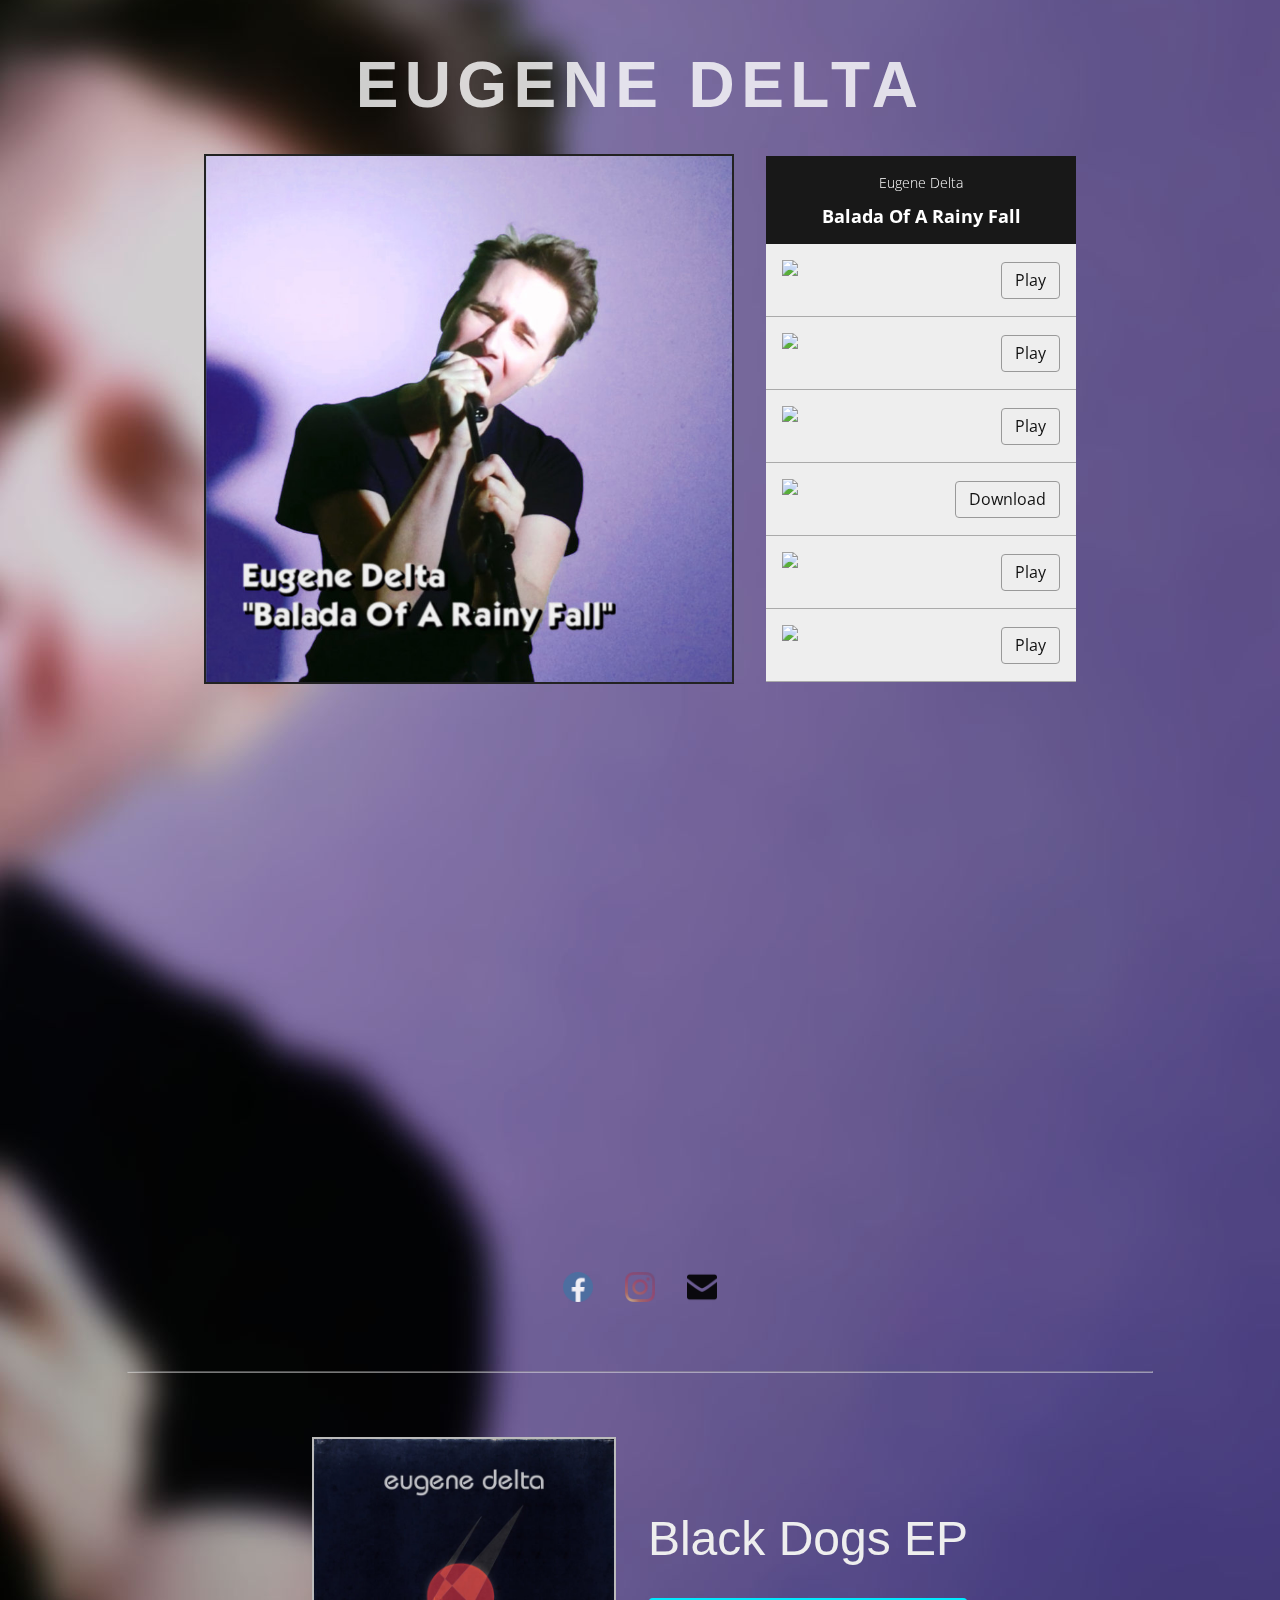
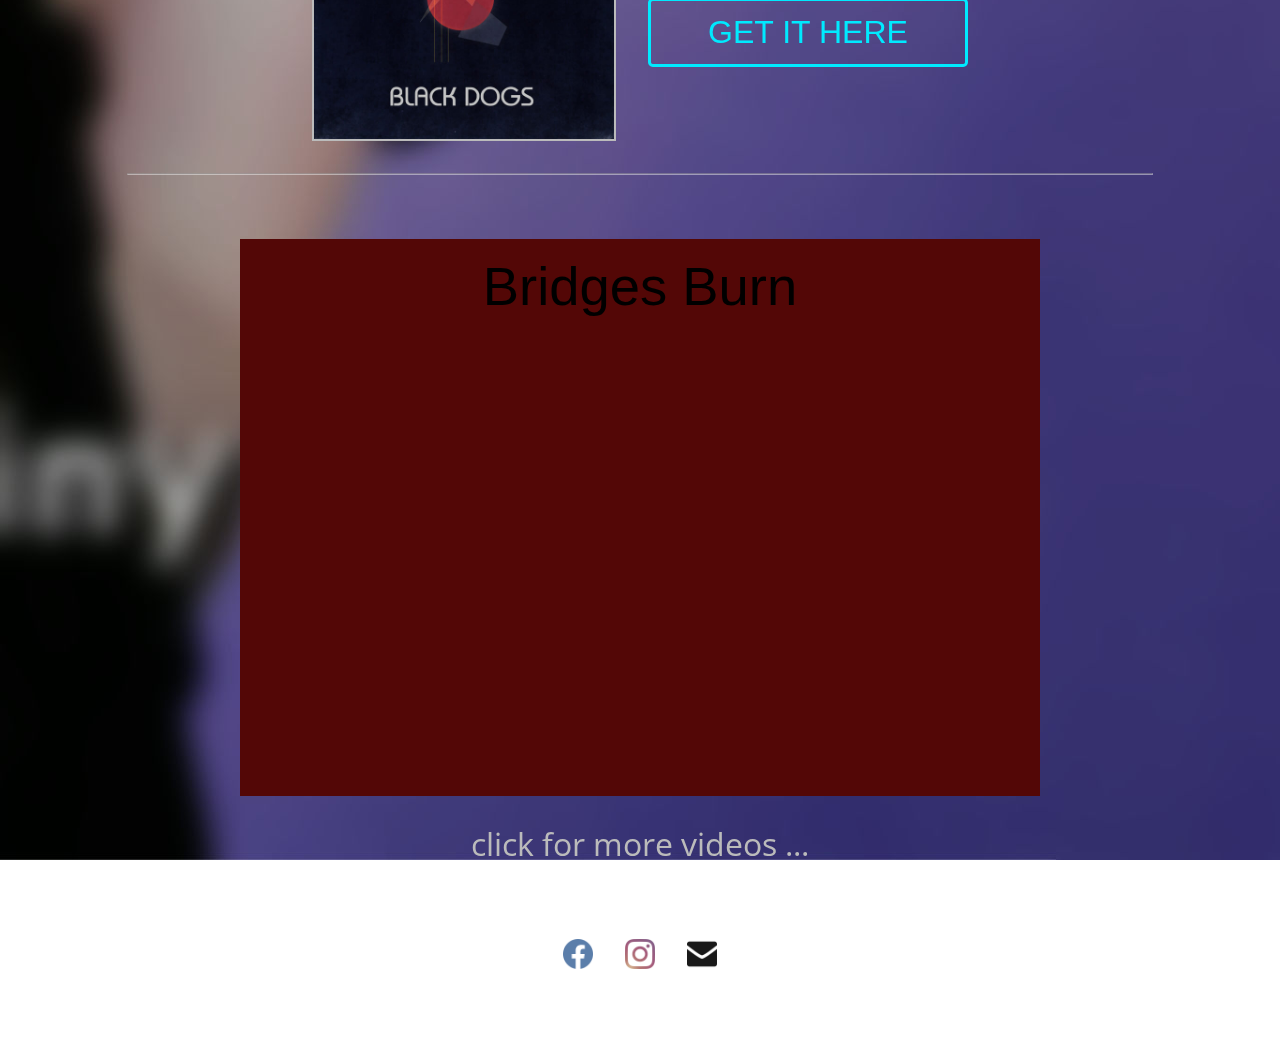
==== index.html @ afefaa86 "Added meta keywords" ====
<!DOCTYPE html>
<head>
  <!-- Global site tag (gtag.js) - Google Analytics-->
  <script async="" src="https://www.googletagmanager.com/gtag/js?id=UA-108810902-2"></script>
  <script>
    window.dataLayer = window.dataLayer || [];
    function gtag(){dataLayer.push(arguments);}
    gtag('js', new Date());
    gtag('config', 'UA-108810902-2');
    
  </script>
  <meta charset="utf-8">
  <meta http-equiv="X-UA-Compatible" content="IE=edge,chrome=1">
  <title>Balada Of A Rainy Fall by Eugene Delta</title>
  <meta name="description" content="Official Release page of Eugene Delta - Balada Of A Rainy Fall">
  <meta name="keywords" content="music, band, eugene delta, emanuel donner, art pop, indie, rock, pop"> 
  <meta name="viewport" content="width=device-width">
  <!--// Google verification-->
  <!--meta(name='google-site-verification', content='u6mzEFPkp8pWrEMysWNZG7uqexc6ihIYWyXLw-2SZtA')-->
  <!--// favicons-->
  <link rel="shortcut icon" href="favicon.png?" type="image/png">
  <!--link(rel='icon', href='assets/favicon.ico?', type='image/x-icon')-->
  <!-- Custom CSS-->
  <link rel="stylesheet" href="assets/css/main.css">
  <!-- javascript-->
  <!--script(type='text/javascript', src='assets/js/jquery-3.2.1.min.js')-->
  <!--script(type='text/javascript', src='assets/js/script.js')-->
  <!--// Piwik-->
  <!--script(type='text/javascript').-->
  <!--  var _paq = _paq || [];-->
  <!--  _paq.push(['trackPageView']);-->
  <!--  _paq.push(['enableLinkTracking']);-->
  <!--  (function() {-->
  <!--    var u="//analytics.bawyl.com/";-->
  <!--    _paq.push(['setTrackerUrl', u+'piwik.php']);-->
  <!--    _paq.push(['setSiteId', '3']);-->
  <!--    var d=document, g=d.createElement('script'), s=d.getElementsByTagName('script')[0];-->
  <!--    g.type='text/javascript'; g.async=true; g.defer=true; g.src=u+'piwik.js'; s.parentNode.insertBefore(g,s);-->
  <!--  })();-->
  <!--noscript-->
  <!--  p-->
  <!--    img(src='//analytics.bawyl.com/piwik.php?idsite=3', style='border:0;', alt='')-->
  <!--// End Piwik Code-->
</head>
<div class="bg-img"><img src="/assets/img/back_blur2.jpg"></div>
<div class="main-wrapper">
  <h1 class="main-title">EUGENE DELTA</h1>
  <div class="main-container">
    <div class="cover-container">
      <div class="cover">
        <iframe class="preview-box mobile" scrolling="no" frameborder="0" allowtransparency="true" src="https://www.deezer.com/plugins/player?format=square&amp;autoplay=false&amp;playlist=false&amp;width=306&amp;height=306&amp;color=ff0000&amp;layout=dark&amp;size=medium&amp;type=tracks&amp;id=933389702&amp;app_id=1" width="306" height="306" id="dz-root"></iframe>
        <iframe class="preview-box desktop" scrolling="no" frameborder="0" allowtransparency="true" src="https://www.deezer.com/plugins/player?format=square&amp;autoplay=false&amp;playlist=false&amp;width=526&amp;height=526&amp;color=ff0000&amp;layout=dark&amp;size=big&amp;type=tracks&amp;id=933389702&amp;app_id=1" width="526" height="526"></iframe>
        <div class="play-button" onclick="javascript:document.getElementById('dz-root').className += ' fadeIn';this.className += ' hidden';"><img src="/assets/img/playPreview.png"></div>
      </div>
    </div>
    <div class="content-container">
      <div class="title-container">
        <h2>Eugene Delta</h2>
        <h1>Balada Of A Rainy Fall</h1>
      </div>
      <div class="link-wrapper">
        <div class="link-container">
          <div class="link-list">
            <div class="link"><a class="applemusic" href="https://music.apple.com/us/album/balada-of-a-rainy-fall-single/1509481801"><img src="https://b8dc26f18050b3315e3d-25699625cd604ffbdd1a1ecb34531b42.ssl.cf3.rackcdn.com/images/music-service_applemusic.svg"><span class="button">Play</span></a></div>
            <div class="link"><a class="spotify" href="https://open.spotify.com/album/00N9TUpVR96AjHN053wogH"><img src="https://b8dc26f18050b3315e3d-25699625cd604ffbdd1a1ecb34531b42.ssl.cf3.rackcdn.com/images/music-service_spotify.svg"><span class="button">Play</span></a></div>
            <div class="link"><a class="googleplay" href="https://play.google.com/music/m/T42aze3st3yk3fukze3ebaztooe?t=Balada_of_a_Rainy_Fall_-_Eugene_Delta"><img src="https://b8dc26f18050b3315e3d-25699625cd604ffbdd1a1ecb34531b42.ssl.cf3.rackcdn.com/images/music-service_google-play.svg"><span class="button">Play</span></a></div>
            <div class="link"><a class="amazon" href="https://www.amazon.com/Balada-Rainy-Fall-Eugene-Delta/dp/B087758C87"><img src="https://b8dc26f18050b3315e3d-25699625cd604ffbdd1a1ecb34531b42.ssl.cf3.rackcdn.com/images/music-service_amazonmp3.svg"><span class="button">Download</span></a></div>
            <div class="link"><a class="deezer" href="https://www.deezer.com/track/933389702"><img src="https://b8dc26f18050b3315e3d-25699625cd604ffbdd1a1ecb34531b42.ssl.cf3.rackcdn.com/images/music-service_deezer.svg"><span class="button">Play</span></a></div>
            <div class="link"><a class="youtube" href="https://youtu.be/G3qygLOMGq0"><img src="https://b8dc26f18050b3315e3d-25699625cd604ffbdd1a1ecb34531b42.ssl.cf3.rackcdn.com/images/music-service_youtube.svg"><span class="button">Play</span></a></div>
          </div>
        </div>
      </div>
    </div>
  </div>
  <div class="video"><iframe width="560" height="315" src="https://www.youtube.com/embed/G3qygLOMGq0" frameborder="0" allow="accelerometer; autoplay; encrypted-media; gyroscope; picture-in-picture" allowfullscreen></iframe></div>
</div>
<div class="social">
  <div class="sm-link"><a target="_blank" href="https://www.facebook.com/eugenedelta"><img src="./assets/img/logos/facebook.png"></a><a target="_blank" href="https://www.instagram.com/eugene.delta/"><img src="./assets/img/logos/instagram.png"></a><a href="mailto:contact@eugenedelta.com"><img src="./assets/img/logos/mail.png"></a></div>
</div>
<hr>
<div class="section" id="news">
  <div class="news-wrapper"><a class="news-link" href="http://blackdogs.eugenedelta.com">
      <div class="img-wrapper"><img src="assets/img/Black_Dogs_Cover640.jpg"></div>
      <div class="cta-wrapper">
        <p>Black Dogs EP</p>
        <p class="button">GET IT HERE</p>
      </div></a></div>
</div>
<div class="section" id="videos">
  <hr>
  <div class="container" style="background: #530706">
    <div class="title-bar"><span class="video-title"></span>
      <p class="video-subtitle-txt">Bridges Burn</p>
    </div>
    <div class="video-container">
      <iframe width="560" height="315" src="https://www.youtube.com/embed/S41TYMdkLpc?rel=0&amp;amp;showinfo=0" frameborder="0" allowfullscreen=""></iframe>
    </div>
  </div>
  <p class="extender" onclick="document.getElementById('more-videos').className += 'visible'; this.style='display: none';">click for more videos ...</p>
  <div id="more-videos">
    <div class="container" style="background: #16343A">
      <div class="title-bar"><span class="video-title"></span>
        <p class="video-subtitle-txt">Yesterday's Dream</p>
      </div>
      <div class="video-container">
        <iframe width="560" height="315" src="https://www.youtube.com/embed/2hb_lzI4NBU?rel=0&amp;amp;showinfo=0" frameborder="0" allowfullscreen=""></iframe>
      </div>
    </div>
    <div class="container" style="background: #43293E">
      <div class="title-bar"><span class="video-title">LIVE AT B72 VIENNA:</span>
        <p class="video-subtitle-txt">BLACK DOGS</p>
      </div>
      <div class="video-container">
        <iframe width="560" height="315" src="https://www.youtube.com/embed/YK_djMRpBKQ?rel=0&amp;amp;showinfo=0" frameborder="0" allowfullscreen=""></iframe>
      </div>
    </div>
    <div class="container" style="background: #2A2943">
      <div class="title-bar"><span class="video-title">OFFICIAL VIDEO:</span>
        <p class="video-subtitle-txt">SO LONG</p>
      </div>
      <div class="video-container">
        <iframe width="560" height="315" src="https://www.youtube.com/embed/Tcv7og-3cig?rel=0&amp;amp;showinfo=0" frameborder="0" allowfullscreen=""></iframe>
      </div>
    </div>
  </div>
</div>
<div class="social">
  <div class="sm-link"><a target="_blank" href="https://www.facebook.com/eugenedelta"><img src="./assets/img/logos/facebook.png"></a><a target="_blank" href="https://www.instagram.com/eugene.delta/"><img src="./assets/img/logos/instagram.png"></a><a href="mailto:contact@eugenedelta.com"><img src="./assets/img/logos/mail.png"></a></div>
</div>
---- assets/css/main.css ----
@import url("https://fonts.googleapis.com/css?family=Open+Sans:300,400|Roboto:200,400,500");
@keyframes wiggle {
  0% {
    transform: translateX(350px); }
  10% {
    transform: translateX(310px); }
  20% {
    transform: translateX(350px); }
  100% {
    transform: translateX(350px); } }

@keyframes fade {
  0% {
    opacity: .4; }
  50% {
    opacity: .8; }
  100% {
    opacity: .4; } }

html, body {
  margin: 0;
  padding: 0; }

body {
  height: 100%;
  width: 100%;
  font-family: 'Open Sans', sans-serif; }

hr {
  width: 80%;
  margin: 2rem auto 4rem;
  opacity: .5; }

.main-wrapper .main-title {
  font-family: 'Impact', sans-serif;
  font-size: 4rem;
  color: white;
  opacity: .8;
  margin: 1rem;
  letter-spacing: .4rem; }

@media (min-width: 921px) {
  .main-wrapper {
    display: flex;
    flex-direction: column;
    align-items: center;
    justify-content: center;
    padding: 2rem 0 0; } }

.main-wrapper .video {
  margin: 1rem auto 0;
  overflow: hidden;
  position: relative;
  width: 100%;
  max-width: 875px; }

.main-wrapper .video::after {
  padding-top: 56.25%;
  display: block;
  content: ''; }

.main-wrapper .video iframe {
  position: absolute;
  top: 0;
  left: 0;
  width: 100%;
  height: 100%; }

.bg-img {
  position: fixed;
  width: 200%;
  height: 200%;
  top: -60%;
  left: -50%;
  z-index: -1; }
  .bg-img img {
    position: absolute;
    top: 0;
    right: 0;
    bottom: 0;
    left: 0;
    min-width: 50%;
    min-height: 50%; }

.main-container {
  display: flex;
  flex-direction: row;
  justify-content: center;
  align-items: center;
  margin: 1rem auto; }
  .main-container .cover-container {
    z-index: 2; }
    .main-container .cover-container .cover {
      background-image: url("../img/Eugene Delta Balada_cover_800n.jpg");
      background-size: contain;
      background-repeat: no-repeat;
      border: 2px solid #222; }
      .main-container .cover-container .cover .play-button {
        display: none; }
  @media (max-width: 920px) {
    .main-container {
      flex-direction: column;
      box-shadow: 0 0 5px rgba(255, 255, 255, 0.5);
      width: 310px; }
      .main-container .cover-container {
        margin-right: 0; }
        .main-container .cover-container .album-info {
          display: none; }
        .main-container .cover-container .cover {
          position: relative;
          width: 306px;
          height: 306px;
          border: 2px solid #222; }
          .main-container .cover-container .cover .play-button {
            position: absolute;
            top: 0;
            width: 100%;
            height: 100%;
            display: flex;
            align-items: center;
            justify-content: center; }
            .main-container .cover-container .cover .play-button img {
              width: 50px;
              height: 50px; }
            .main-container .cover-container .cover .play-button.hidden {
              width: 0;
              height: 0;
              display: none; }
              .main-container .cover-container .cover .play-button.hidden img {
                display: none; }
          .main-container .cover-container .cover .preview-box.mobile {
            width: 306px;
            height: 306px;
            opacity: 0;
            transition: opacity 200ms ease-in-out; }
            .main-container .cover-container .cover .preview-box.mobile.fadeIn {
              opacity: 1; }
          .main-container .cover-container .cover .desktop {
            display: none; } }
  @media (min-width: 921px) {
    .main-container .cover-container {
      margin-right: 2rem;
      z-index: 1; }
      .main-container .cover-container .album-info {
        position: absolute;
        color: #ddd;
        width: 320px;
        text-align: right; }
        .main-container .cover-container .album-info h1 {
          font-size: 1.2rem; }
        .main-container .cover-container .album-info p {
          font-size: .9rem;
          font-weight: 300; }
        .main-container .cover-container .album-info .cta {
          margin-top: 1rem;
          width: 80%;
          opacity: .8;
          animation: fade 3s ease-in-out infinite; }
      .main-container .cover-container .cover {
        width: 526px;
        height: 526px; }
        .main-container .cover-container .cover .preview-box.desktop {
          width: 100%;
          height: 100%;
          opacity: 0; }
        .main-container .cover-container .cover .mobile {
          display: none; }
    .main-container .content-container .album-info-mobile {
      display: none; }
    .main-container:hover .cover-container .cover .preview-box.desktop {
      opacity: 1; } }
  .main-container .content-container .title-container {
    background: #181818;
    color: white;
    padding: .3rem .6rem;
    width: 310px;
    box-sizing: border-box;
    text-align: center; }
    .main-container .content-container .title-container h1 {
      font-size: 1.1rem; }
    .main-container .content-container .title-container h2 {
      font-size: .9rem;
      font-weight: 200; }
  .main-container .content-container .link-container .link-list .link a {
    padding: 1rem 1rem;
    background: #eee;
    border-bottom: 1px solid #aaa;
    display: flex;
    flex-direction: row;
    justify-content: space-between;
    align-items: center;
    text-decoration: none;
    color: #111;
    transition: all 200ms ease-in-out; }
    .main-container .content-container .link-container .link-list .link a:hover {
      background: #ddd; }
      .main-container .content-container .link-container .link-list .link a:hover > .button {
        background: #181818;
        color: #fff; }
    .main-container .content-container .link-container .link-list .link a img {
      height: 40px; }
    .main-container .content-container .link-container .link-list .link a .button {
      border: 1px solid #999;
      border-radius: 4px;
      padding: .4rem .8rem;
      transition: all 200ms ease-in-out; }
  .main-container .content-container .album-info-mobile {
    padding: 1rem;
    color: #fff;
    background: rgba(0, 0, 0, 0.3); }
    .main-container .content-container .album-info-mobile h1, .main-container .content-container .album-info-mobile p {
      margin: 0;
      padding: .4rem 0; }

.social {
  display: flex;
  flex-direction: row;
  align-items: center;
  justify-content: center;
  width: 100%;
  margin: 3rem auto; }
  .social .sm-link {
    display: flex;
    flex-direction: row;
    align-items: center;
    justify-content: center; }
    .social .sm-link a {
      filter: grayscale(60%);
      opacity: .9;
      margin: 1rem; }
      .social .sm-link a:hover {
        opacity: 1;
        filter: grayscale(0); }
      .social .sm-link a img {
        width: 30px; }

.section#news {
  font-family: "DIN Alternate", sans-serif; }
  .section#news .news-wrapper .news-link {
    text-decoration: none;
    display: flex;
    flex-direction: row;
    align-items: center;
    justify-content: center;
    transition: transform 200ms ease-in-out; }
    @media (max-width: 701px) {
      .section#news .news-wrapper .news-link {
        display: block; }
        .section#news .news-wrapper .news-link .img-wrapper {
          margin: 2rem auto !important; }
        .section#news .news-wrapper .news-link .cta-wrapper {
          text-align: center !important; }
          .section#news .news-wrapper .news-link .cta-wrapper .button {
            max-width: 400px;
            margin-left: auto;
            margin-right: auto; } }
    .section#news .news-wrapper .news-link .img-wrapper {
      width: 300px;
      height: 300px;
      border: 2px solid #bbb;
      margin-right: 2rem;
      filter: drop-shadow(0 0 0px #00EAFF);
      transition: filter 1400ms ease-in-out; }
      @media (max-width: 361px) {
        .section#news .news-wrapper .news-link .img-wrapper {
          margin: 2rem 0;
          width: 100vw;
          height: 100vw; } }
      .section#news .news-wrapper .news-link .img-wrapper img {
        width: 100%;
        height: 100%; }
    .section#news .news-wrapper .news-link .cta-wrapper {
      text-align: left;
      font-size: 3rem; }
      .section#news .news-wrapper .news-link .cta-wrapper p {
        color: #eee;
        margin: 0; }
      .section#news .news-wrapper .news-link .cta-wrapper .button {
        margin-top: 2rem;
        padding: .8rem 1.6rem;
        background: transparent;
        text-align: center;
        color: #00EAFF;
        border: 3px solid #00EAFF;
        border-radius: .3rem;
        font-size: 2rem;
        transition: all 400ms ease-in-out; }
    .section#news .news-wrapper .news-link:hover {
      transform: scale(1.05); }
      .section#news .news-wrapper .news-link:hover .img-wrapper {
        filter: drop-shadow(0 0 200px #00EAFF); }

.section#videos {
  margin-top: 1rem; }
  .section#videos .container {
    margin: 1rem auto;
    padding: 1rem 0 .2rem;
    display: flex;
    flex-direction: column;
    justify-content: center;
    align-items: center;
    max-width: 800px; }
    @media (max-width: 701px) {
      .section#videos .container {
        padding-top: .2rem; } }
    .section#videos .container .title-bar {
      display: flex;
      flex-direction: row;
      justify-content: center;
      align-items: center; }
      .section#videos .container .title-bar .video-title {
        font-family: "DIN Alternate", sans-serif;
        font-size: 2rem;
        color: #ccc; }
        @media (max-width: 701px) {
          .section#videos .container .title-bar .video-title {
            font-size: 1.4rem; } }
        @media (max-width: 420px) {
          .section#videos .container .title-bar .video-title {
            font-size: 1.2rem; } }
      .section#videos .container .title-bar .video-subtitle-txt {
        font-family: Bauhaus, sans-serif;
        font-size: 3.4rem;
        margin: 0 1rem; }
        @media (max-width: 701px) {
          .section#videos .container .title-bar .video-subtitle-txt {
            font-size: 2rem; } }
        @media (max-width: 420px) {
          .section#videos .container .title-bar .video-subtitle-txt {
            font-size: 1.6rem;
            margin: 0 .2rem; } }
      .section#videos .container .title-bar .video-subtitle-img {
        width: auto; }
        @media (max-width: 701px) {
          .section#videos .container .title-bar .video-subtitle-img {
            width: 60vw; } }
        .section#videos .container .title-bar .video-subtitle-img img {
          width: 100%; }
    .section#videos .container .video-container {
      width: 99%;
      position: relative;
      padding-bottom: 56.25%;
      padding-top: 25px;
      height: 0; }
      .section#videos .container .video-container iframe {
        position: absolute;
        top: 0;
        left: 0;
        width: 100%;
        height: 100%; }
  .section#videos .extender {
    color: #bbb;
    font-size: 2rem;
    text-align: center;
    border: 2px solid transparent;
    cursor: pointer;
    margin: .4rem auto;
    padding: .5rem 1rem;
    transition: border-color 200ms ease-in-out; }
    @media (max-width: 420px) {
      .section#videos .extender {
        font-size: 1.4rem; } }
    .section#videos .extender:hover {
      border-color: #888; }
  .section#videos #more-videos {
    display: none; }
    .section#videos #more-videos.visible {
      display: block; }
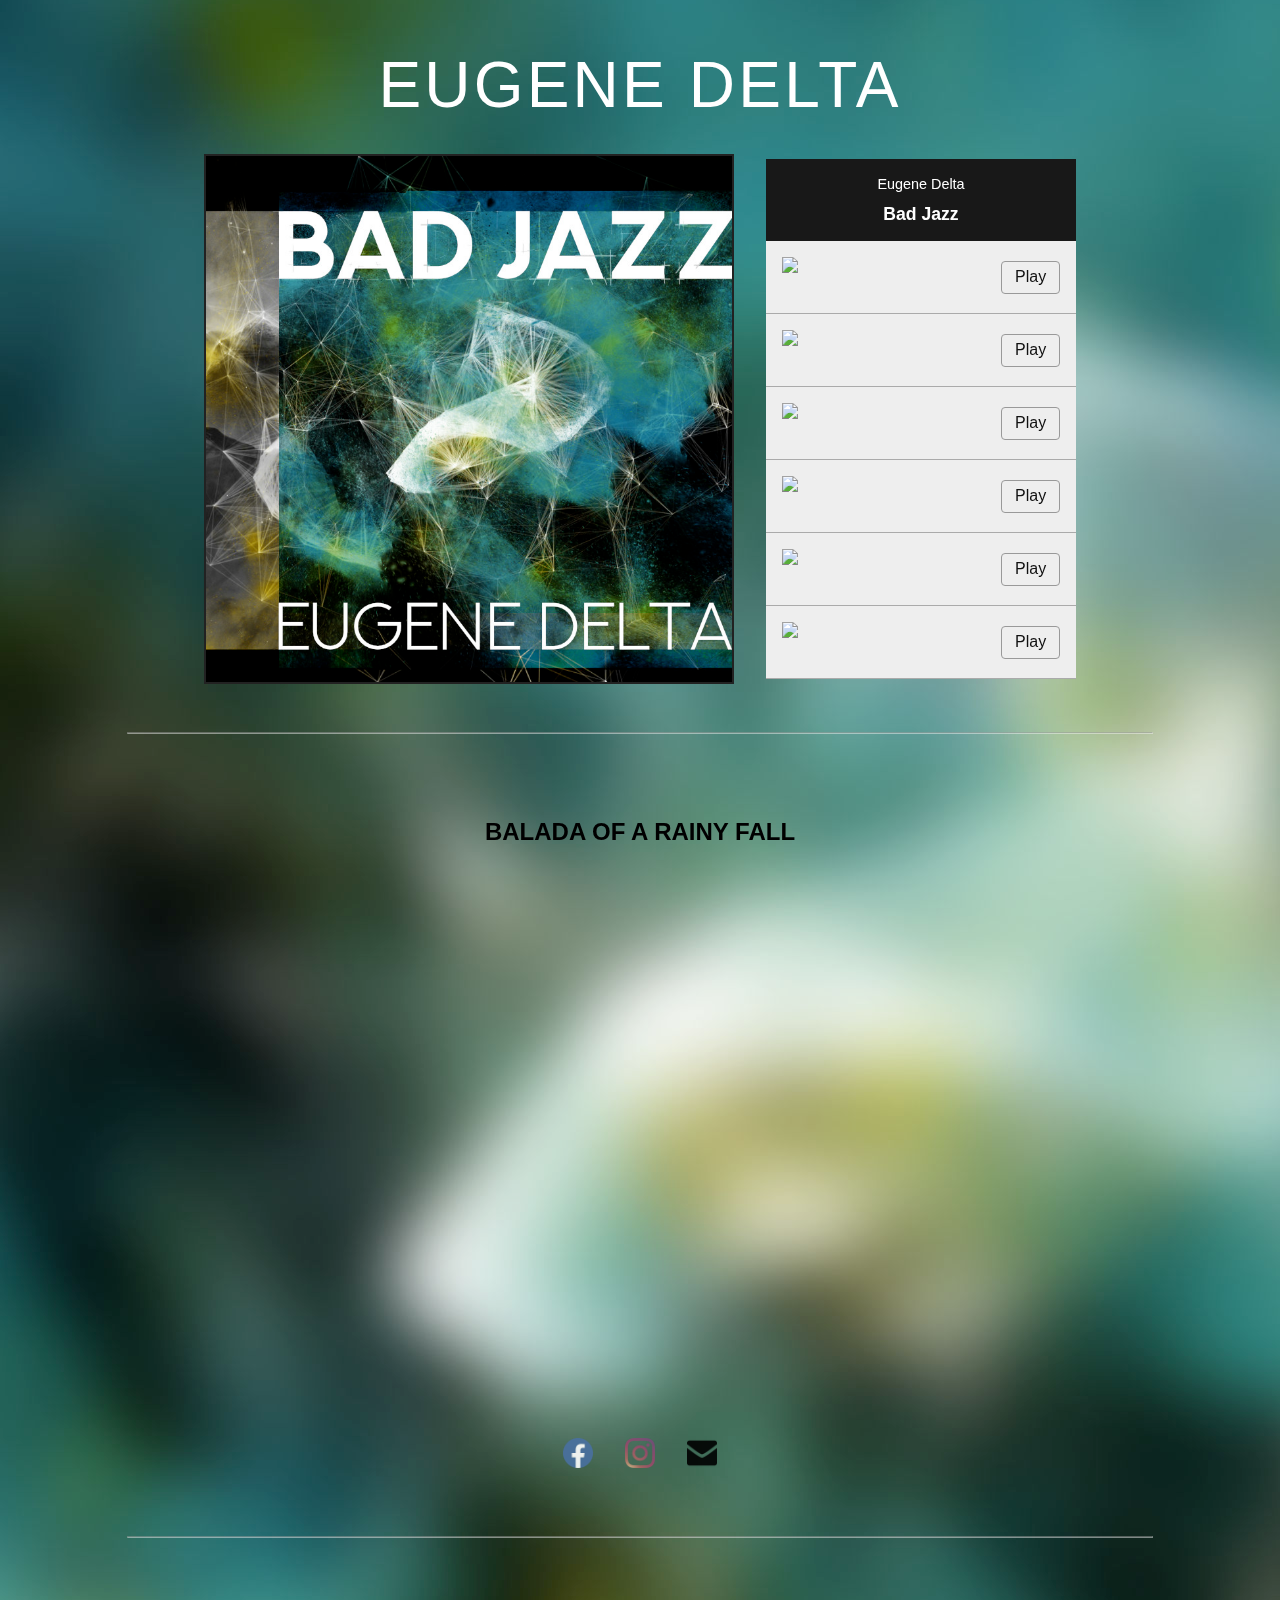
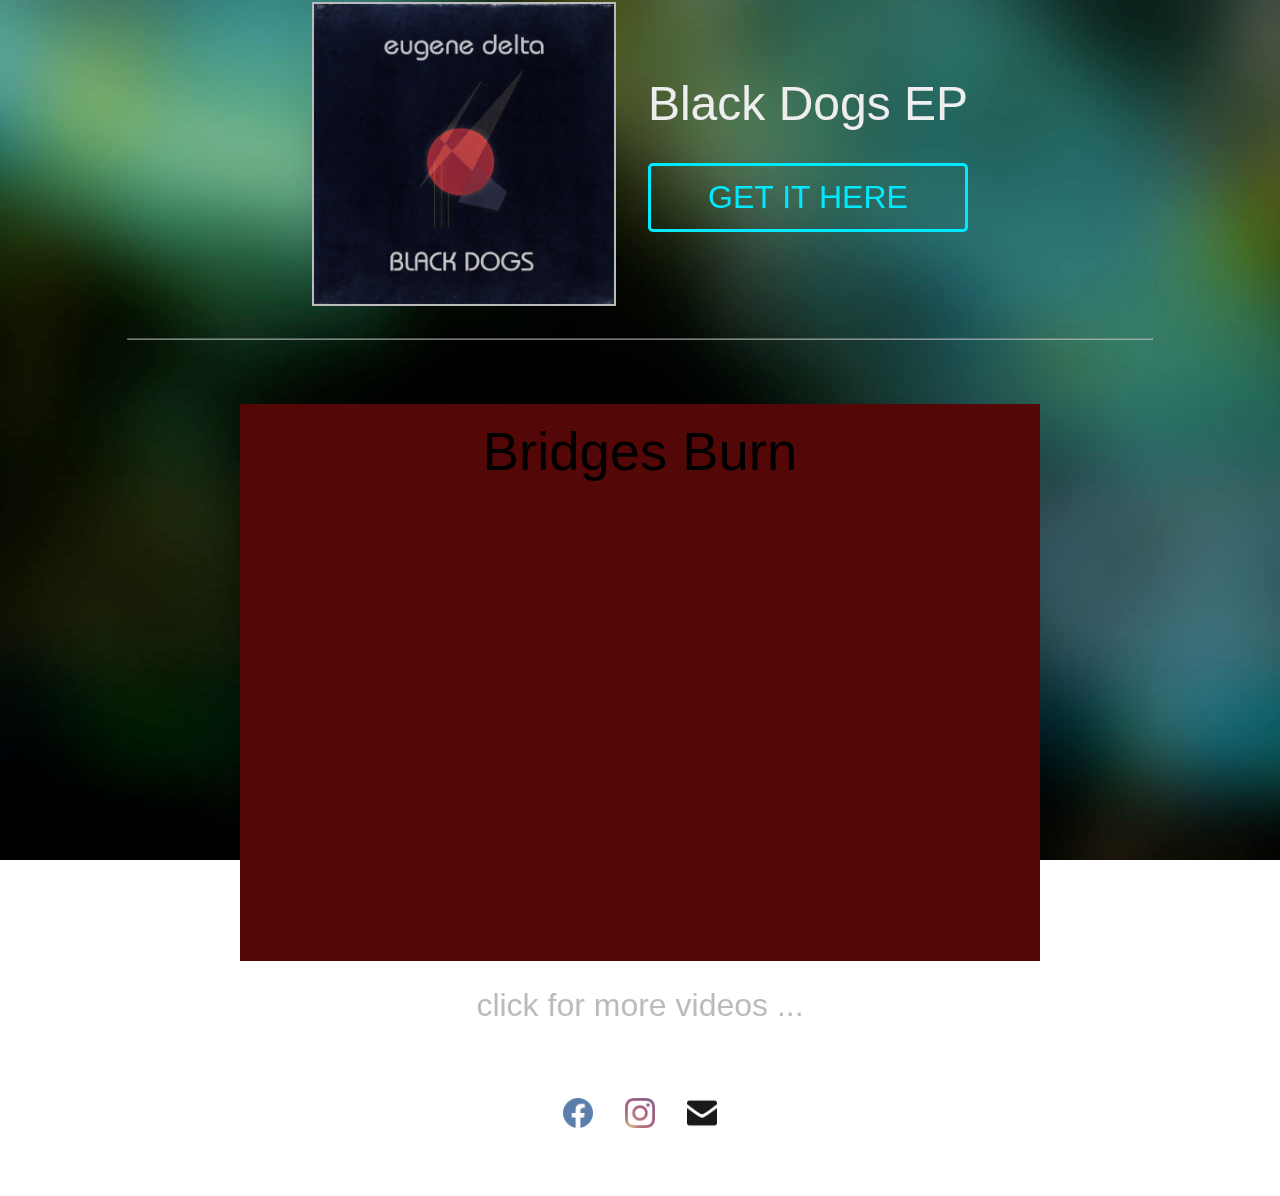
==== commit 1976eeab: "Added font" ====
--- a/index.html
+++ b/index.html
@@ -11,9 +11,8 @@
   </script>
   <meta charset="utf-8">
   <meta http-equiv="X-UA-Compatible" content="IE=edge,chrome=1">
-  <title>Balada Of A Rainy Fall by Eugene Delta</title>
-  <meta name="description" content="Official Release page of Eugene Delta - Balada Of A Rainy Fall">
-  <meta name="keywords" content="music, band, eugene delta, emanuel donner, art pop, indie, rock, pop"> 
+  <title>Eugene Delta</title>
+  <meta name="description" content="Official Website of Eugene Delta">
   <meta name="viewport" content="width=device-width">
   <!--// Google verification-->
   <!--meta(name='google-site-verification', content='u6mzEFPkp8pWrEMysWNZG7uqexc6ihIYWyXLw-2SZtA')-->
@@ -42,37 +41,39 @@
   <!--    img(src='//analytics.bawyl.com/piwik.php?idsite=3', style='border:0;', alt='')-->
   <!--// End Piwik Code-->
 </head>
-<div class="bg-img"><img src="/assets/img/back_blur2.jpg"></div>
+<div class="bg-img"><img src="/assets/img/Eugene Delta - Bad Jazz Cover _blur.jpg"></div>
 <div class="main-wrapper">
   <h1 class="main-title">EUGENE DELTA</h1>
   <div class="main-container">
     <div class="cover-container">
       <div class="cover">
-        <iframe class="preview-box mobile" scrolling="no" frameborder="0" allowtransparency="true" src="https://www.deezer.com/plugins/player?format=square&amp;autoplay=false&amp;playlist=false&amp;width=306&amp;height=306&amp;color=ff0000&amp;layout=dark&amp;size=medium&amp;type=tracks&amp;id=933389702&amp;app_id=1" width="306" height="306" id="dz-root"></iframe>
-        <iframe class="preview-box desktop" scrolling="no" frameborder="0" allowtransparency="true" src="https://www.deezer.com/plugins/player?format=square&amp;autoplay=false&amp;playlist=false&amp;width=526&amp;height=526&amp;color=ff0000&amp;layout=dark&amp;size=big&amp;type=tracks&amp;id=933389702&amp;app_id=1" width="526" height="526"></iframe>
+        <iframe class="preview-box mobile" allow="encrypted-media *;" frameborder="0" height="306" style="width:100%;max-width:660px;overflow:hidden;background:transparent;" src="https://embed.music.apple.com/us/album/bad-jazz-single/1523349626" id="dz-root"></iframe>
+        <iframe class="preview-box desktop" allow="encrypted-media *;" frameborder="0" height="526" style="width:100%;max-width:660px;overflow:hidden;background:transparent;" src="https://embed.music.apple.com/us/album/bad-jazz-single/1523349626"></iframe>
         <div class="play-button" onclick="javascript:document.getElementById('dz-root').className += ' fadeIn';this.className += ' hidden';"><img src="/assets/img/playPreview.png"></div>
       </div>
     </div>
     <div class="content-container">
       <div class="title-container">
         <h2>Eugene Delta</h2>
-        <h1>Balada Of A Rainy Fall</h1>
+        <h1>Bad Jazz</h1>
       </div>
       <div class="link-wrapper">
         <div class="link-container">
           <div class="link-list">
-            <div class="link"><a class="applemusic" href="https://music.apple.com/us/album/balada-of-a-rainy-fall-single/1509481801"><img src="https://b8dc26f18050b3315e3d-25699625cd604ffbdd1a1ecb34531b42.ssl.cf3.rackcdn.com/images/music-service_applemusic.svg"><span class="button">Play</span></a></div>
-            <div class="link"><a class="spotify" href="https://open.spotify.com/album/00N9TUpVR96AjHN053wogH"><img src="https://b8dc26f18050b3315e3d-25699625cd604ffbdd1a1ecb34531b42.ssl.cf3.rackcdn.com/images/music-service_spotify.svg"><span class="button">Play</span></a></div>
-            <div class="link"><a class="googleplay" href="https://play.google.com/music/m/T42aze3st3yk3fukze3ebaztooe?t=Balada_of_a_Rainy_Fall_-_Eugene_Delta"><img src="https://b8dc26f18050b3315e3d-25699625cd604ffbdd1a1ecb34531b42.ssl.cf3.rackcdn.com/images/music-service_google-play.svg"><span class="button">Play</span></a></div>
-            <div class="link"><a class="amazon" href="https://www.amazon.com/Balada-Rainy-Fall-Eugene-Delta/dp/B087758C87"><img src="https://b8dc26f18050b3315e3d-25699625cd604ffbdd1a1ecb34531b42.ssl.cf3.rackcdn.com/images/music-service_amazonmp3.svg"><span class="button">Download</span></a></div>
-            <div class="link"><a class="deezer" href="https://www.deezer.com/track/933389702"><img src="https://b8dc26f18050b3315e3d-25699625cd604ffbdd1a1ecb34531b42.ssl.cf3.rackcdn.com/images/music-service_deezer.svg"><span class="button">Play</span></a></div>
-            <div class="link"><a class="youtube" href="https://youtu.be/G3qygLOMGq0"><img src="https://b8dc26f18050b3315e3d-25699625cd604ffbdd1a1ecb34531b42.ssl.cf3.rackcdn.com/images/music-service_youtube.svg"><span class="button">Play</span></a></div>
+            <div class="link"><a class="applemusic" href="https://music.apple.com/us/album/bad-jazz-single/1523349626"><img src="https://b8dc26f18050b3315e3d-25699625cd604ffbdd1a1ecb34531b42.ssl.cf3.rackcdn.com/images/music-service_applemusic.svg"><span class="button">Play</span></a></div>
+            <div class="link"><a class="spotify" href="https://open.spotify.com/track/3KVhNbs0BSreJlkg18ECUq"><img src="https://b8dc26f18050b3315e3d-25699625cd604ffbdd1a1ecb34531b42.ssl.cf3.rackcdn.com/images/music-service_spotify.svg"><span class="button">Play</span></a></div>
+            <div class="link"><a class="deezer" href="https://www.deezer.com/album/160508092"><img src="https://b8dc26f18050b3315e3d-25699625cd604ffbdd1a1ecb34531b42.ssl.cf3.rackcdn.com/images/music-service_deezer.svg"><span class="button">Play</span></a></div>
+            <div class="link"><a class="googleplay" href="https://napster.com/artist/eugene-delta/album/bad-jazz"><img src="https://services.linkfire.com/logo_napster_onlight.svg"><span class="button">Play</span></a></div>
+            <div class="link"><a class="amazon" href="https://music.amazon.com/albums/B08CWFTRFP?trackAsin=B08CVVMJNH&amp;ref=dm_sh_3108-57c8-dmcp-6706-e51c0&amp;musicTerritory=US&amp;marketplaceId=ATVPDKIKX0DER"><img src="https://b8dc26f18050b3315e3d-25699625cd604ffbdd1a1ecb34531b42.ssl.cf3.rackcdn.com/images/music-service_amazonmp3.svg"><span class="button">Play</span></a></div>
+            <div class="link"><a class="youtube" href="https://music.youtube.com/watch?v=G0yoG8mViXo"><img src="https://services.linkfire.com/logo_youtubemusic_onlight.svg"><span class="button">Play</span></a></div>
           </div>
         </div>
       </div>
     </div>
   </div>
-  <div class="video"><iframe width="560" height="315" src="https://www.youtube.com/embed/G3qygLOMGq0" frameborder="0" allow="accelerometer; autoplay; encrypted-media; gyroscope; picture-in-picture" allowfullscreen></iframe></div>
+  <hr>
+  <h2>BALADA OF A RAINY FALL</h2>
+  <div class="video"><iframe width="560" height="315" src="https://www.youtube.com/embed/rHvVfHsE-34" frameborder="0" allow="accelerometer; autoplay; encrypted-media; gyroscope; picture-in-picture" allowfullscreen></iframe></div>
 </div>
 <div class="social">
   <div class="sm-link"><a target="_blank" href="https://www.facebook.com/eugenedelta"><img src="./assets/img/logos/facebook.png"></a><a target="_blank" href="https://www.instagram.com/eugene.delta/"><img src="./assets/img/logos/instagram.png"></a><a href="mailto:contact@eugenedelta.com"><img src="./assets/img/logos/mail.png"></a></div>
@@ -126,4 +127,4 @@
 </div>
 <div class="social">
   <div class="sm-link"><a target="_blank" href="https://www.facebook.com/eugenedelta"><img src="./assets/img/logos/facebook.png"></a><a target="_blank" href="https://www.instagram.com/eugene.delta/"><img src="./assets/img/logos/instagram.png"></a><a href="mailto:contact@eugenedelta.com"><img src="./assets/img/logos/mail.png"></a></div>
-</div>
+</div>--- a/assets/css/main.css
+++ b/assets/css/main.css
@@ -1,4 +1,4 @@
-@import url("https://fonts.googleapis.com/css?family=Open+Sans:300,400|Roboto:200,400,500");
+@import url("../fonts/next-art.light.otf");
 @keyframes wiggle {
   0% {
     transform: translateX(350px); }
@@ -32,12 +32,13 @@
   opacity: .5; }
 
 .main-wrapper .main-title {
-  font-family: 'Impact', sans-serif;
+  font-family: 'Next Art', sans-serif;
   font-size: 4rem;
+  font-weight: 100;
   color: white;
-  opacity: .8;
+  opacity: 1;
   margin: 1rem;
-  letter-spacing: .4rem; }
+  letter-spacing: .2rem; }
 
 @media (min-width: 921px) {
   .main-wrapper {
@@ -91,7 +92,7 @@
   .main-container .cover-container {
     z-index: 2; }
     .main-container .cover-container .cover {
-      background-image: url("../img/Eugene Delta Balada_cover_800n.jpg");
+      background-image: url("../img/Eugene Delta - Bad Jazz Cover Art_final_800.jpg");
       background-size: contain;
       background-repeat: no-repeat;
       border: 2px solid #222; }
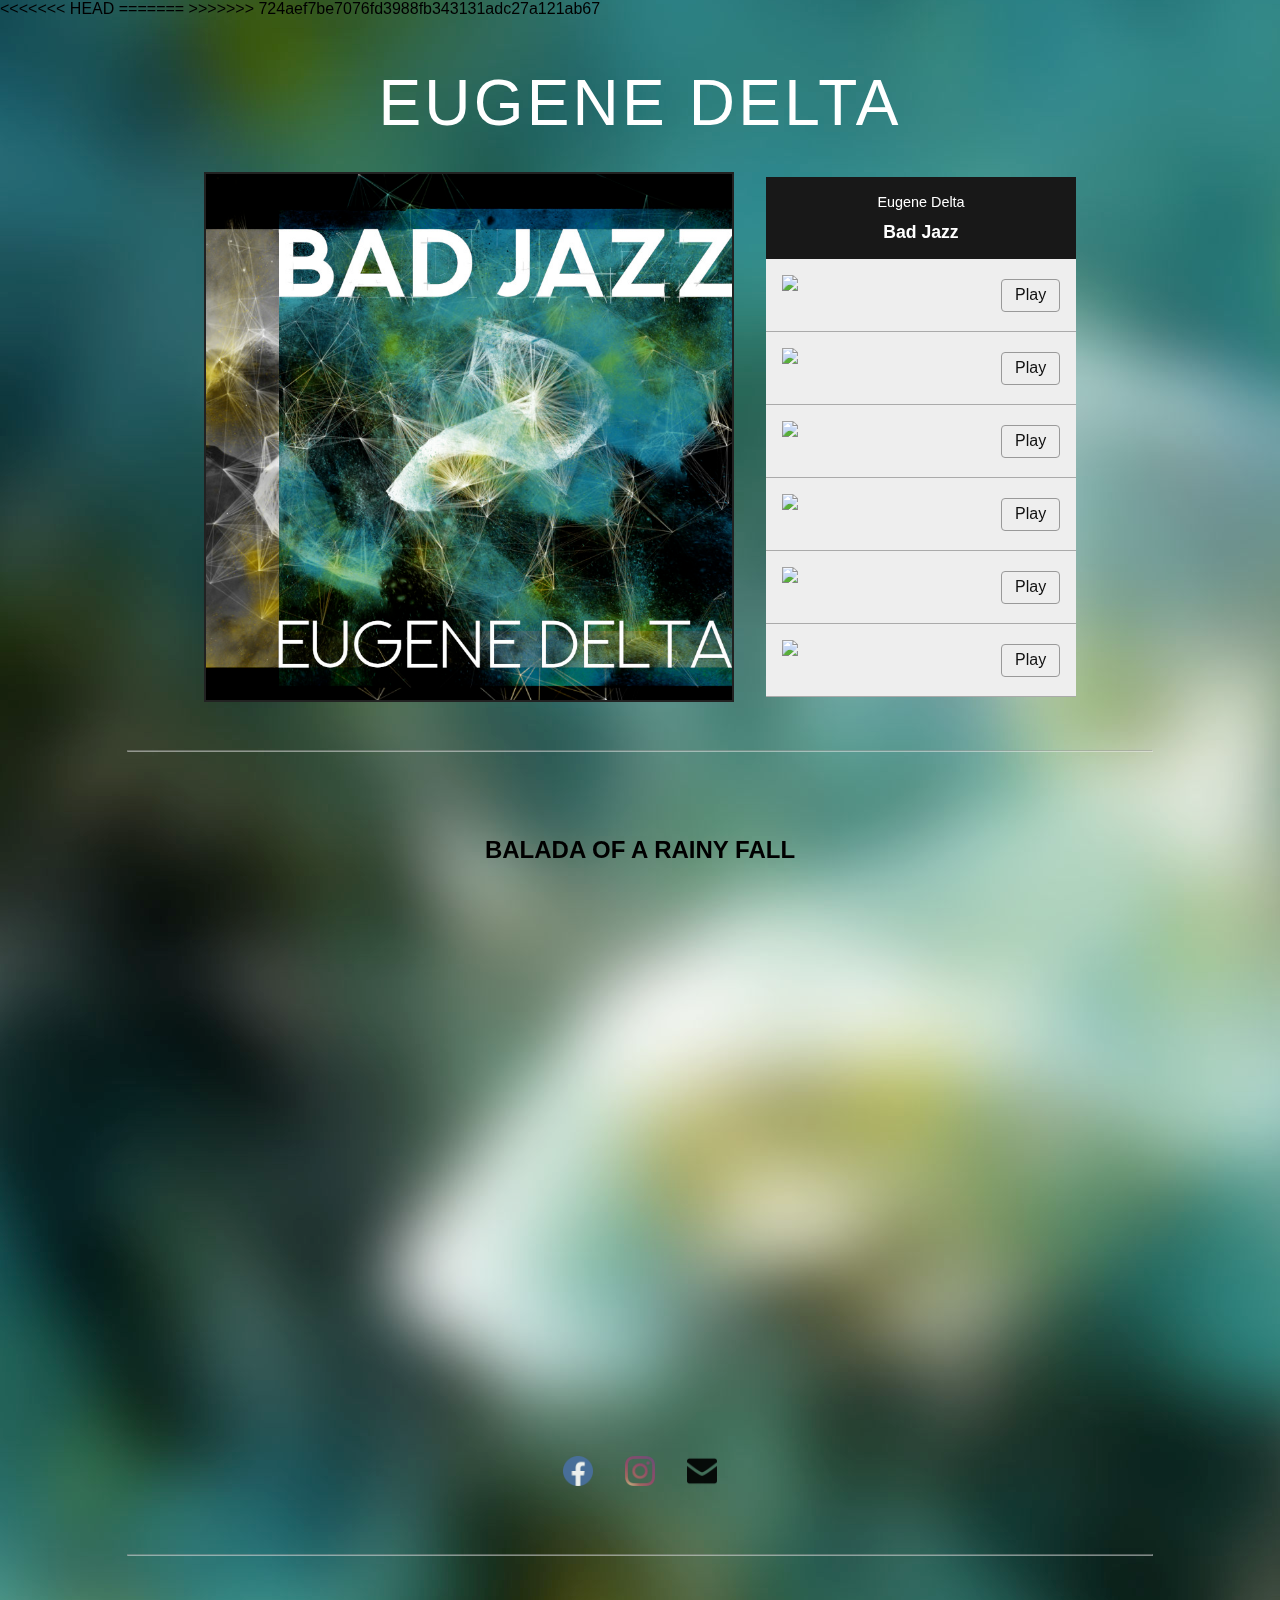
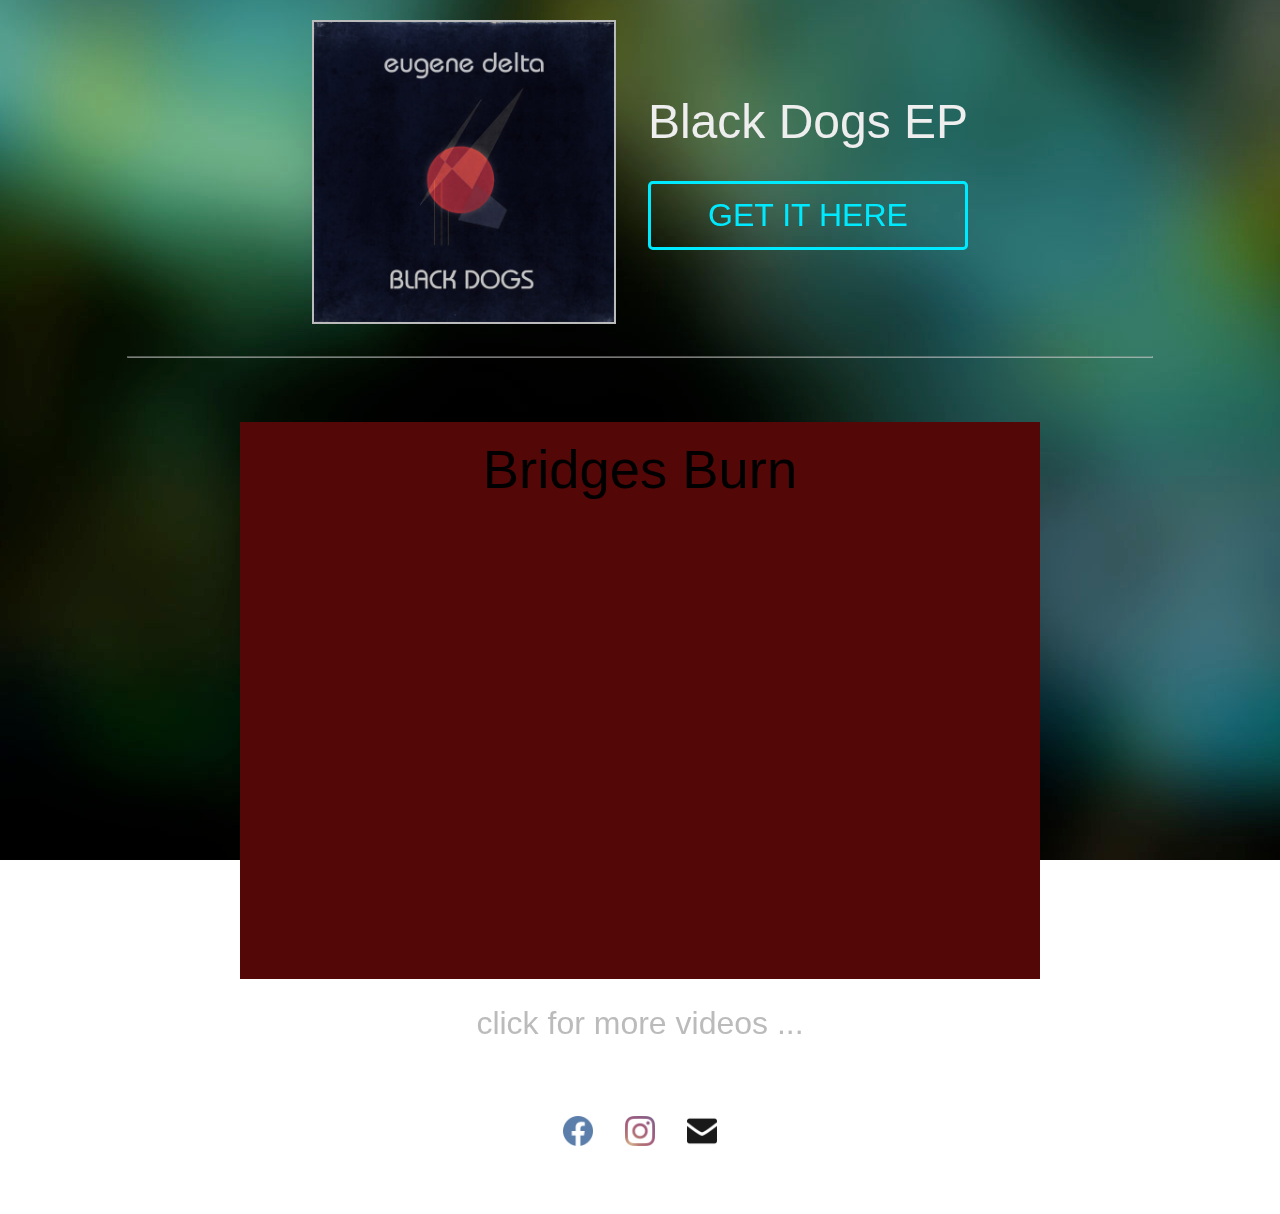
==== commit 432fcf7d: "Merge branch 'master' of https://github.com/thisisgene/eugenedelta_april20" ====
--- a/index.html
+++ b/index.html
@@ -11,8 +11,14 @@
   </script>
   <meta charset="utf-8">
   <meta http-equiv="X-UA-Compatible" content="IE=edge,chrome=1">
+<<<<<<< HEAD
   <title>Eugene Delta</title>
   <meta name="description" content="Official Website of Eugene Delta">
+=======
+  <title>Balada Of A Rainy Fall by Eugene Delta</title>
+  <meta name="description" content="Official Release page of Eugene Delta - Balada Of A Rainy Fall">
+  <meta name="keywords" content="music, band, eugene delta, emanuel donner, art pop, indie, rock, pop"> 
+>>>>>>> 724aef7be7076fd3988fb343131adc27a121ab67
   <meta name="viewport" content="width=device-width">
   <!--// Google verification-->
   <!--meta(name='google-site-verification', content='u6mzEFPkp8pWrEMysWNZG7uqexc6ihIYWyXLw-2SZtA')-->
@@ -127,4 +133,4 @@
 </div>
 <div class="social">
   <div class="sm-link"><a target="_blank" href="https://www.facebook.com/eugenedelta"><img src="./assets/img/logos/facebook.png"></a><a target="_blank" href="https://www.instagram.com/eugene.delta/"><img src="./assets/img/logos/instagram.png"></a><a href="mailto:contact@eugenedelta.com"><img src="./assets/img/logos/mail.png"></a></div>
-</div>+</div>
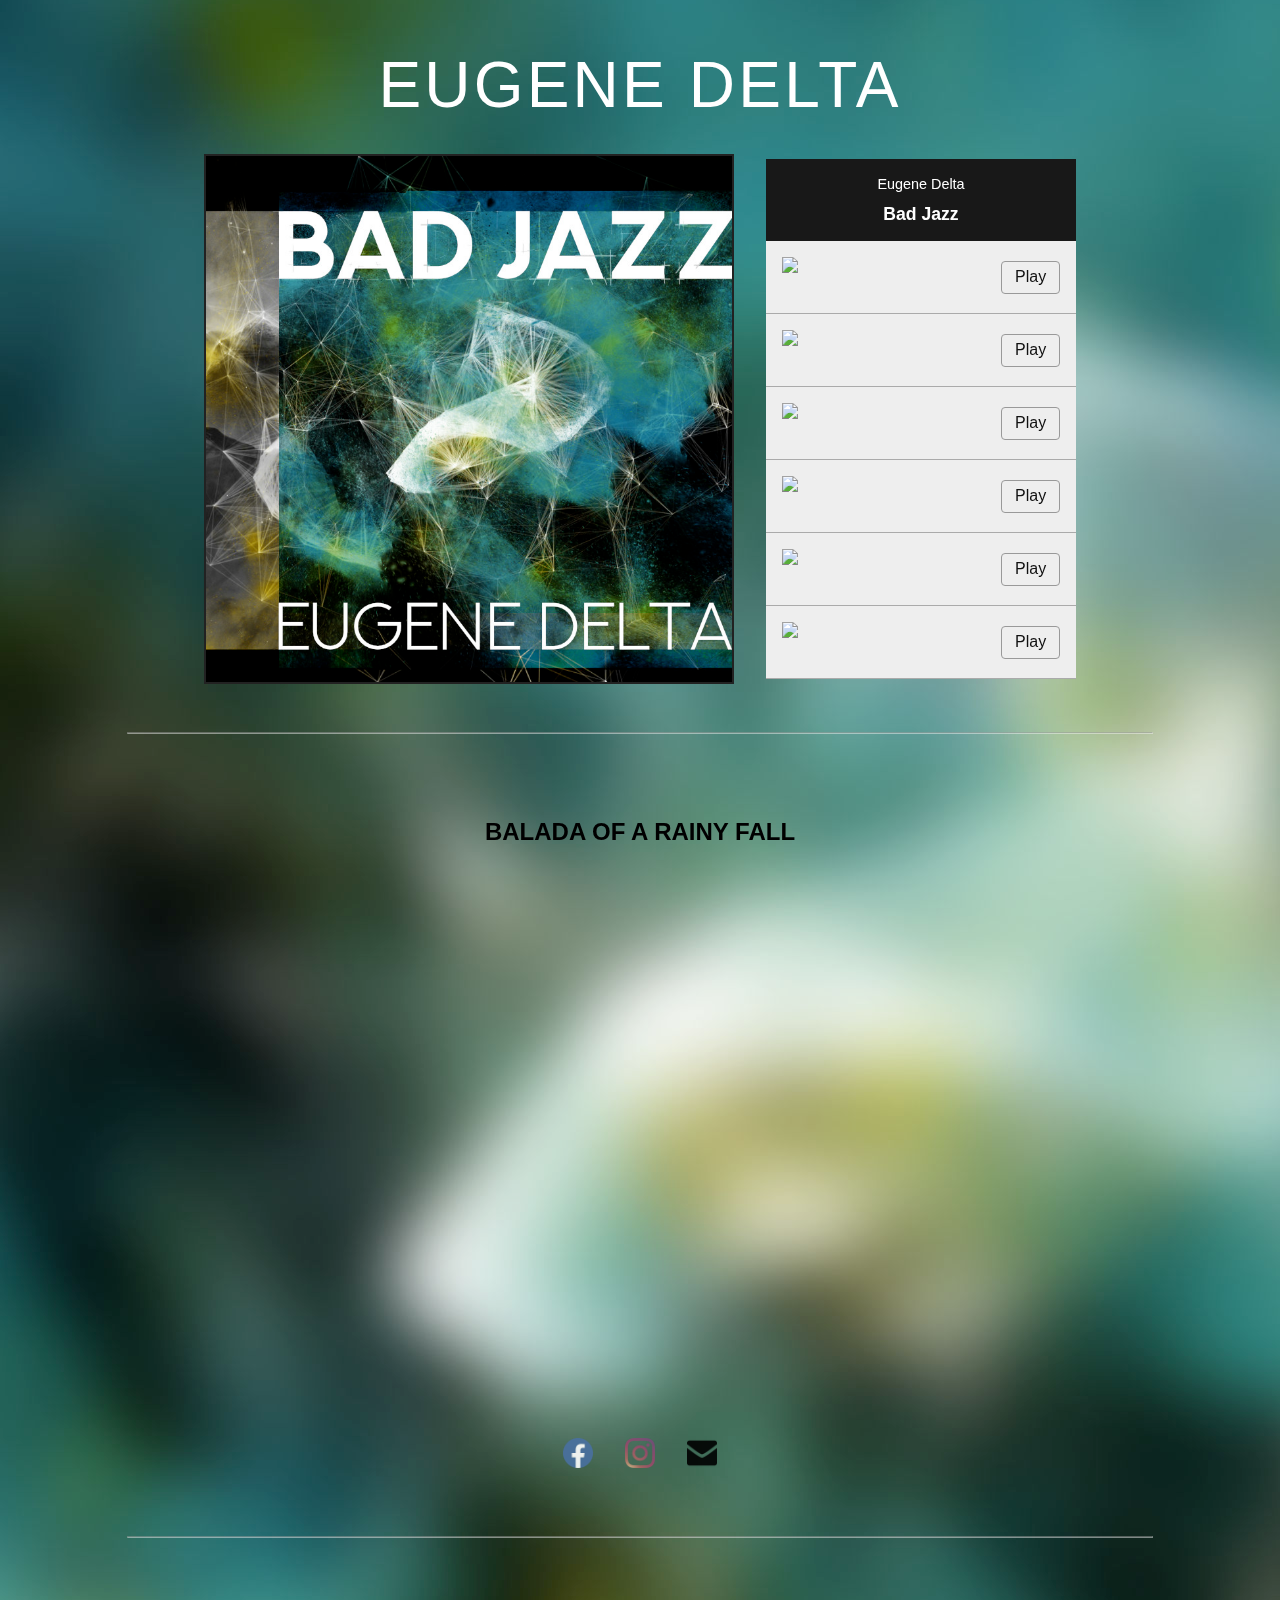
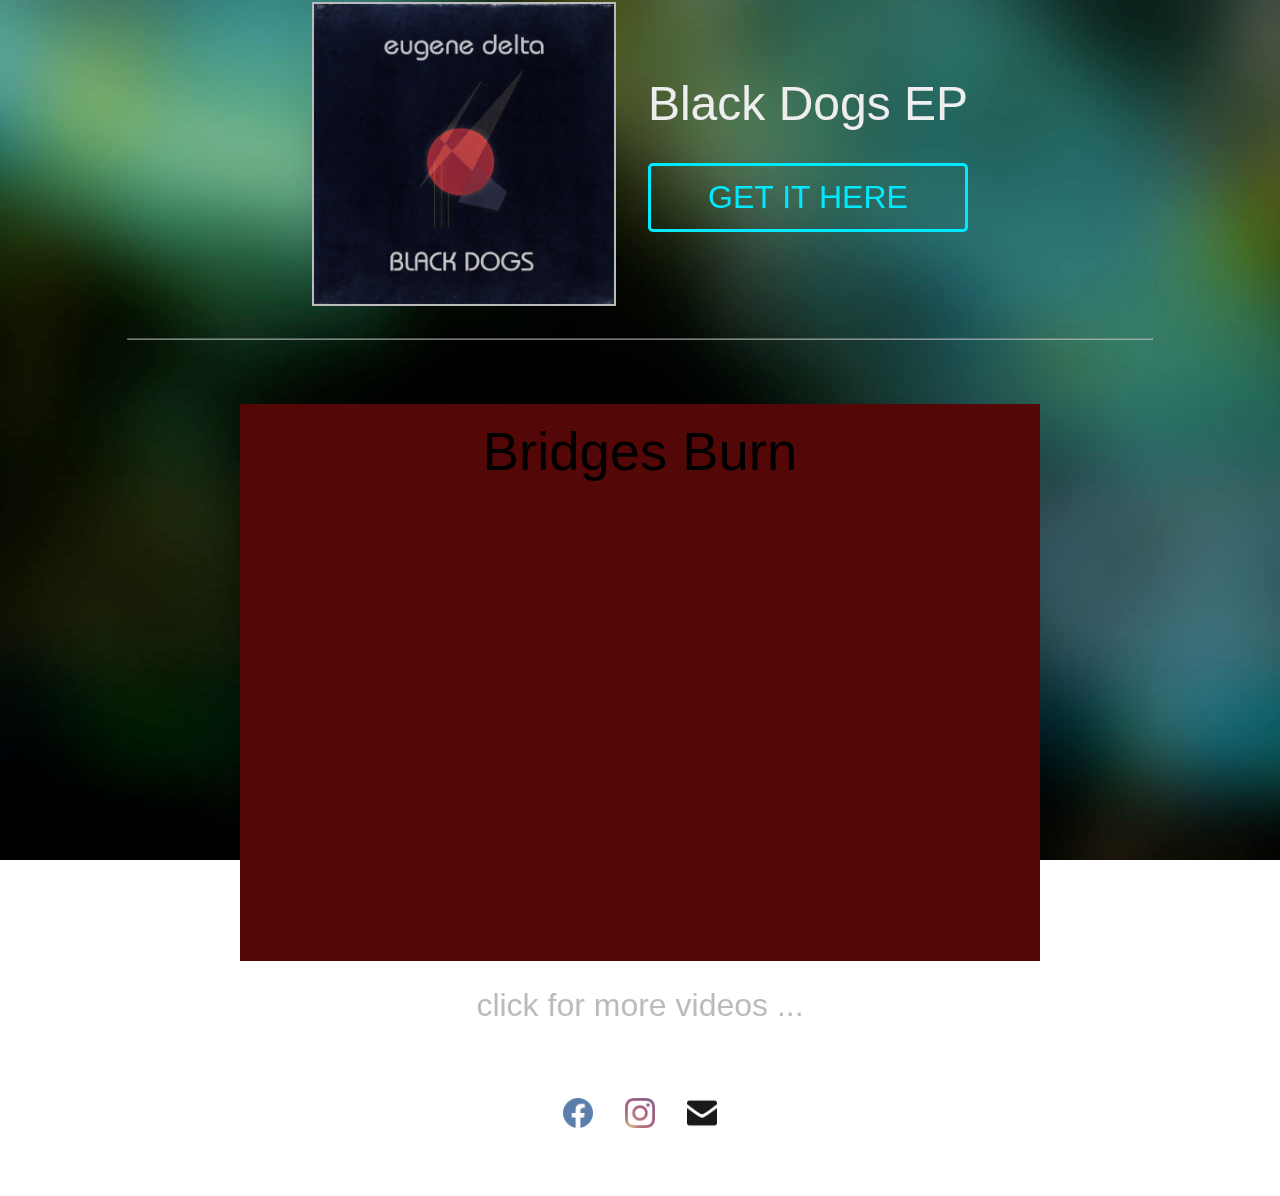
==== commit fb128727: "Compiled" ====
--- a/index.html
+++ b/index.html
@@ -11,14 +11,9 @@
   </script>
   <meta charset="utf-8">
   <meta http-equiv="X-UA-Compatible" content="IE=edge,chrome=1">
-<<<<<<< HEAD
   <title>Eugene Delta</title>
   <meta name="description" content="Official Website of Eugene Delta">
-=======
-  <title>Balada Of A Rainy Fall by Eugene Delta</title>
-  <meta name="description" content="Official Release page of Eugene Delta - Balada Of A Rainy Fall">
-  <meta name="keywords" content="music, band, eugene delta, emanuel donner, art pop, indie, rock, pop"> 
->>>>>>> 724aef7be7076fd3988fb343131adc27a121ab67
+  <meta name="keywords" content="music, band, eugene delta, emanuel donner, art pop, indie, rock, pop">
   <meta name="viewport" content="width=device-width">
   <!--// Google verification-->
   <!--meta(name='google-site-verification', content='u6mzEFPkp8pWrEMysWNZG7uqexc6ihIYWyXLw-2SZtA')-->
@@ -133,4 +128,4 @@
 </div>
 <div class="social">
   <div class="sm-link"><a target="_blank" href="https://www.facebook.com/eugenedelta"><img src="./assets/img/logos/facebook.png"></a><a target="_blank" href="https://www.instagram.com/eugene.delta/"><img src="./assets/img/logos/instagram.png"></a><a href="mailto:contact@eugenedelta.com"><img src="./assets/img/logos/mail.png"></a></div>
-</div>
+</div>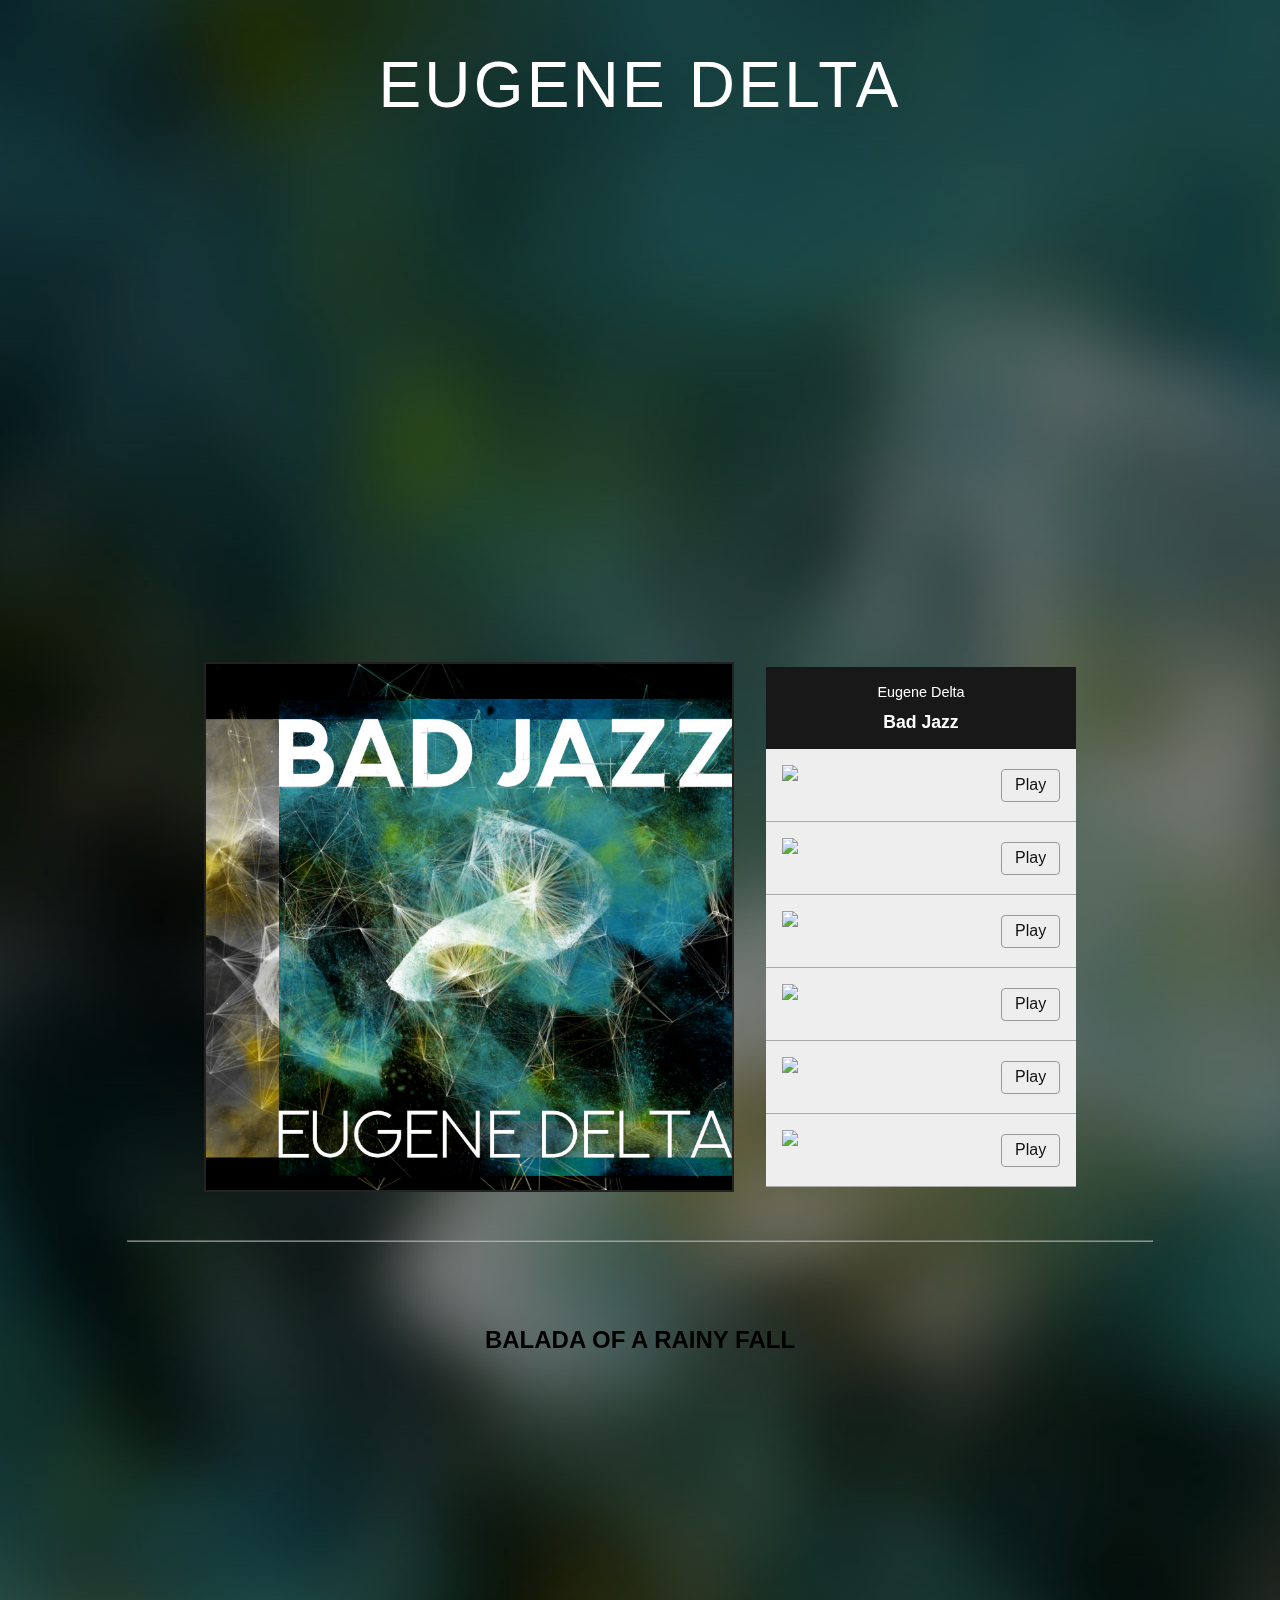
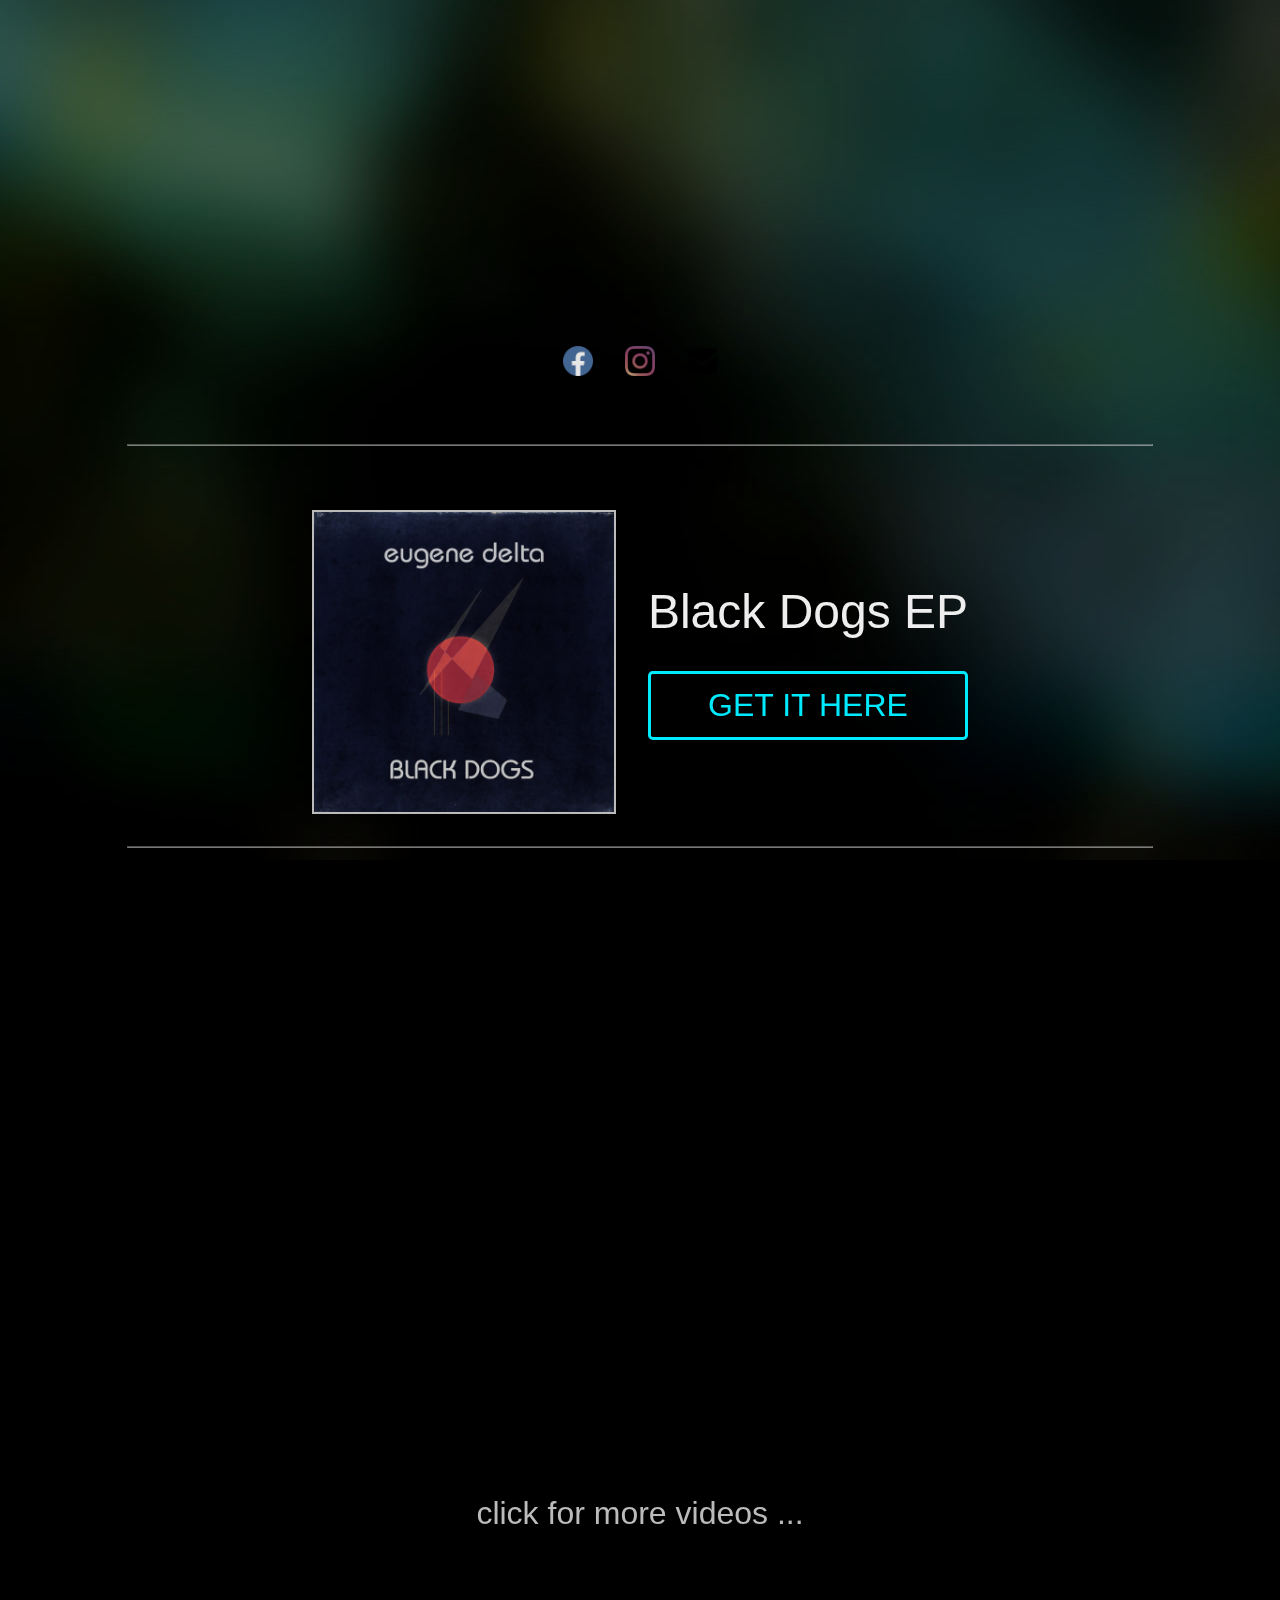
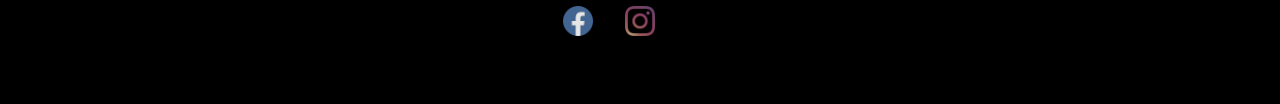
==== commit 992abb2d: "Added video. updated style." ====
--- a/index.html
+++ b/index.html
@@ -45,6 +45,9 @@
 <div class="bg-img"><img src="/assets/img/Eugene Delta - Bad Jazz Cover _blur.jpg"></div>
 <div class="main-wrapper">
   <h1 class="main-title">EUGENE DELTA</h1>
+  <div class="video">
+    <iframe width="560" height="420" src="https://www.youtube.com/embed/CQoadhcEch0" frameborder="0" allow="accelerometer; autoplay; encrypted-media; gyroscope; picture-in-picture" allowfullscreen></iframe>
+  </div>
   <div class="main-container">
     <div class="cover-container">
       <div class="cover">
@@ -90,7 +93,7 @@
 </div>
 <div class="section" id="videos">
   <hr>
-  <div class="container" style="background: #530706">
+  <div class="container" style="background: rgba(0,0,0,0)">
     <div class="title-bar"><span class="video-title"></span>
       <p class="video-subtitle-txt">Bridges Burn</p>
     </div>
@@ -100,7 +103,7 @@
   </div>
   <p class="extender" onclick="document.getElementById('more-videos').className += 'visible'; this.style='display: none';">click for more videos ...</p>
   <div id="more-videos">
-    <div class="container" style="background: #16343A">
+    <div class="container" style="background: rgba(0,0,0,0)">
       <div class="title-bar"><span class="video-title"></span>
         <p class="video-subtitle-txt">Yesterday's Dream</p>
       </div>
@@ -108,7 +111,7 @@
         <iframe width="560" height="315" src="https://www.youtube.com/embed/2hb_lzI4NBU?rel=0&amp;amp;showinfo=0" frameborder="0" allowfullscreen=""></iframe>
       </div>
     </div>
-    <div class="container" style="background: #43293E">
+    <div class="container" style="background: rgba(0,0,0,0)">
       <div class="title-bar"><span class="video-title">LIVE AT B72 VIENNA:</span>
         <p class="video-subtitle-txt">BLACK DOGS</p>
       </div>
@@ -116,7 +119,7 @@
         <iframe width="560" height="315" src="https://www.youtube.com/embed/YK_djMRpBKQ?rel=0&amp;amp;showinfo=0" frameborder="0" allowfullscreen=""></iframe>
       </div>
     </div>
-    <div class="container" style="background: #2A2943">
+    <div class="container" style="background: rgba(0,0,0,0)">
       <div class="title-bar"><span class="video-title">OFFICIAL VIDEO:</span>
         <p class="video-subtitle-txt">SO LONG</p>
       </div>
--- a/assets/css/main.css
+++ b/assets/css/main.css
@@ -24,7 +24,8 @@
 body {
   height: 100%;
   width: 100%;
-  font-family: 'Open Sans', sans-serif; }
+  font-family: 'Next Art', sans-serif;
+  background: #000; }
 
 hr {
   width: 80%;
@@ -73,7 +74,8 @@
   height: 200%;
   top: -60%;
   left: -50%;
-  z-index: -1; }
+  z-index: -1;
+  opacity: .5; }
   .bg-img img {
     position: absolute;
     top: 0;
@@ -310,7 +312,7 @@
       justify-content: center;
       align-items: center; }
       .section#videos .container .title-bar .video-title {
-        font-family: "DIN Alternate", sans-serif;
+        font-family: "Next Art", sans-serif;
         font-size: 2rem;
         color: #ccc; }
         @media (max-width: 701px) {
@@ -320,7 +322,7 @@
           .section#videos .container .title-bar .video-title {
             font-size: 1.2rem; } }
       .section#videos .container .title-bar .video-subtitle-txt {
-        font-family: Bauhaus, sans-serif;
+        font-family: "Next Art", sans-serif;
         font-size: 3.4rem;
         margin: 0 1rem; }
         @media (max-width: 701px) {
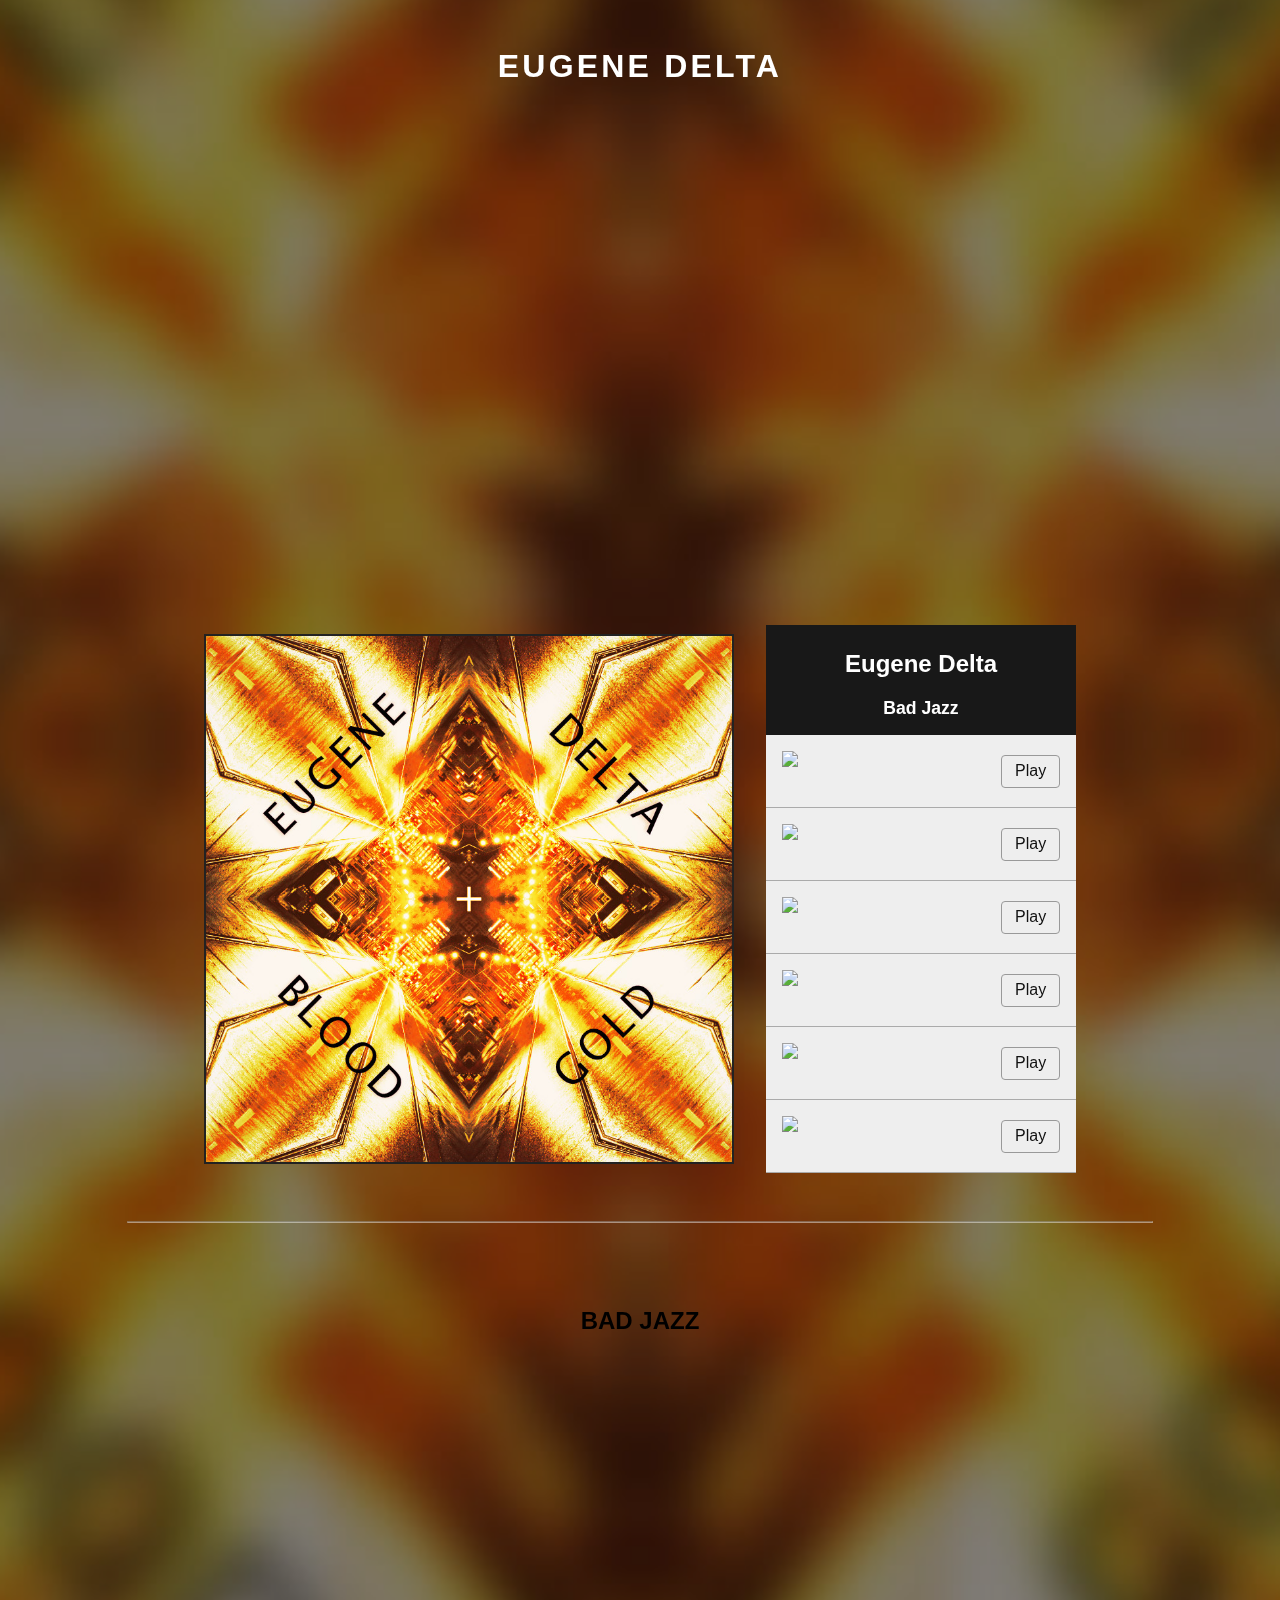
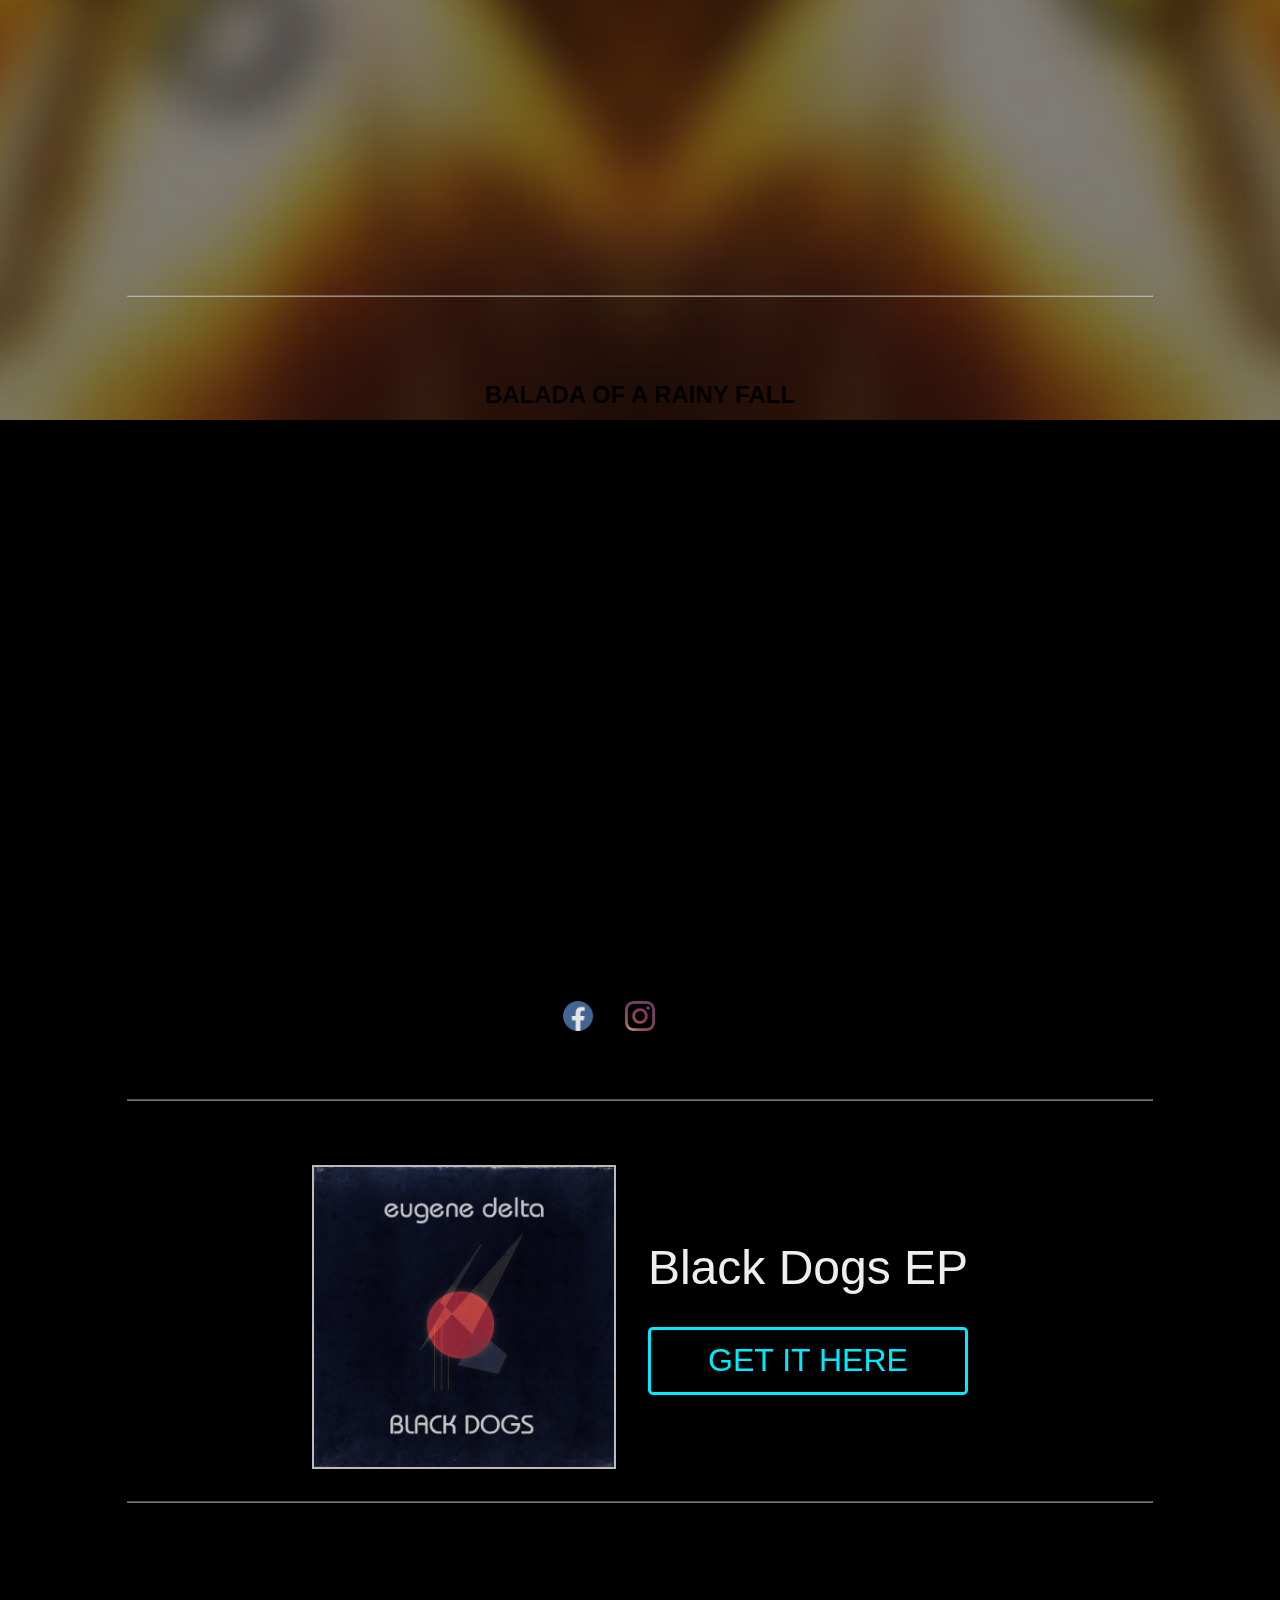
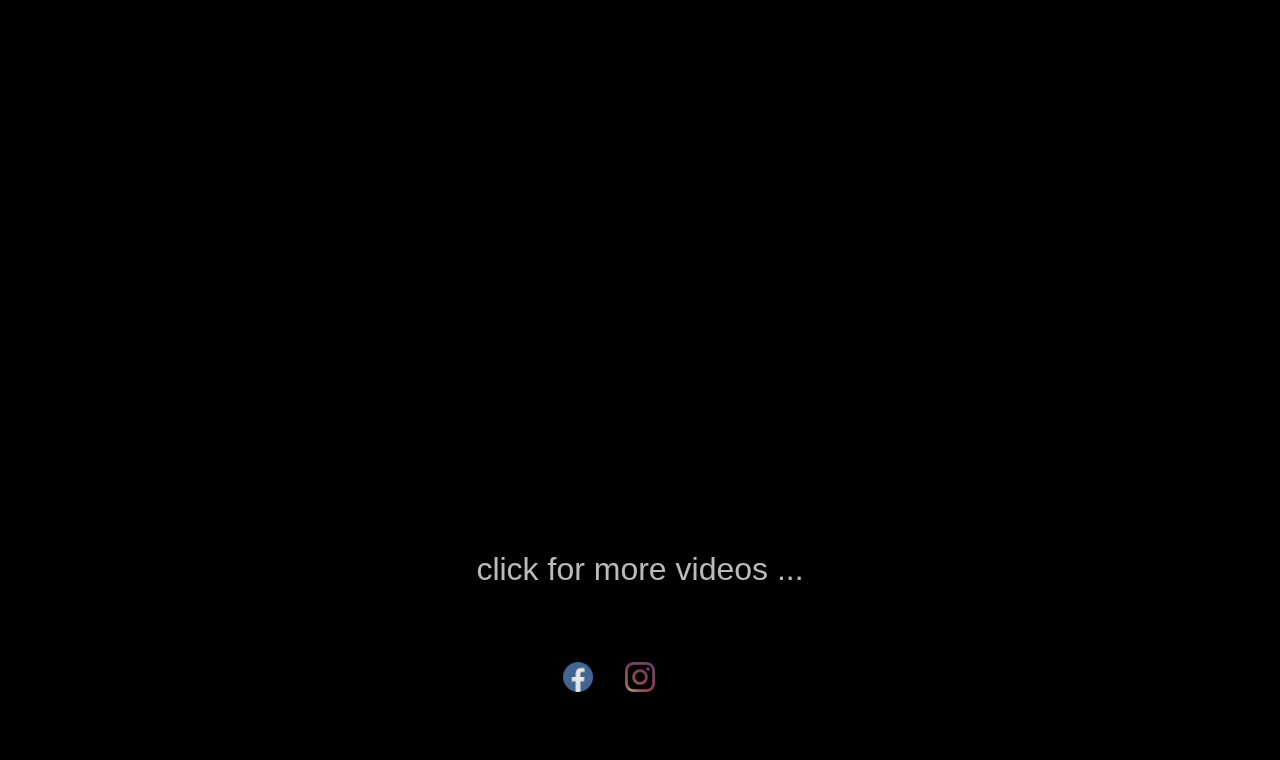
==== commit 9bb0e8cd: "Added song" ====
--- a/index.html
+++ b/index.html
@@ -42,11 +42,11 @@
   <!--    img(src='//analytics.bawyl.com/piwik.php?idsite=3', style='border:0;', alt='')-->
   <!--// End Piwik Code-->
 </head>
-<div class="bg-img"><img src="/assets/img/Eugene Delta - Bad Jazz Cover _blur.jpg"></div>
+<div class="bg-img"><img src="/assets/img/back_blur_new.jpg"></div>
 <div class="main-wrapper">
   <h1 class="main-title">EUGENE DELTA</h1>
   <div class="video">
-    <iframe width="560" height="420" src="https://www.youtube.com/embed/CQoadhcEch0" frameborder="0" allow="accelerometer; autoplay; encrypted-media; gyroscope; picture-in-picture" allowfullscreen></iframe>
+    <iframe width="560" height="420" src="https://www.youtube.com/embed/j3JBBTZa4nI" frameborder="0" allow="accelerometer; autoplay; encrypted-media; gyroscope; picture-in-picture" allowfullscreen></iframe>
   </div>
   <div class="main-container">
     <div class="cover-container">
@@ -64,16 +64,21 @@
       <div class="link-wrapper">
         <div class="link-container">
           <div class="link-list">
-            <div class="link"><a class="applemusic" href="https://music.apple.com/us/album/bad-jazz-single/1523349626"><img src="https://b8dc26f18050b3315e3d-25699625cd604ffbdd1a1ecb34531b42.ssl.cf3.rackcdn.com/images/music-service_applemusic.svg"><span class="button">Play</span></a></div>
-            <div class="link"><a class="spotify" href="https://open.spotify.com/track/3KVhNbs0BSreJlkg18ECUq"><img src="https://b8dc26f18050b3315e3d-25699625cd604ffbdd1a1ecb34531b42.ssl.cf3.rackcdn.com/images/music-service_spotify.svg"><span class="button">Play</span></a></div>
-            <div class="link"><a class="deezer" href="https://www.deezer.com/album/160508092"><img src="https://b8dc26f18050b3315e3d-25699625cd604ffbdd1a1ecb34531b42.ssl.cf3.rackcdn.com/images/music-service_deezer.svg"><span class="button">Play</span></a></div>
-            <div class="link"><a class="googleplay" href="https://napster.com/artist/eugene-delta/album/bad-jazz"><img src="https://services.linkfire.com/logo_napster_onlight.svg"><span class="button">Play</span></a></div>
-            <div class="link"><a class="amazon" href="https://music.amazon.com/albums/B08CWFTRFP?trackAsin=B08CVVMJNH&amp;ref=dm_sh_3108-57c8-dmcp-6706-e51c0&amp;musicTerritory=US&amp;marketplaceId=ATVPDKIKX0DER"><img src="https://b8dc26f18050b3315e3d-25699625cd604ffbdd1a1ecb34531b42.ssl.cf3.rackcdn.com/images/music-service_amazonmp3.svg"><span class="button">Play</span></a></div>
-            <div class="link"><a class="youtube" href="https://music.youtube.com/watch?v=G0yoG8mViXo"><img src="https://services.linkfire.com/logo_youtubemusic_onlight.svg"><span class="button">Play</span></a></div>
+            <div class="link"><a class="applemusic" href="https://music.apple.com/at/album/blood-and-gold/1549735761?i=1549735763&amp;l=en"><img src="https://b8dc26f18050b3315e3d-25699625cd604ffbdd1a1ecb34531b42.ssl.cf3.rackcdn.com/images/music-service_applemusic.svg"><span class="button">Play</span></a></div>
+            <div class="link"><a class="spotify" href="https://open.spotify.com/track/5m9oKgpG8zjcELm57dTiI0?si=GJR37rGxTGW-qEpHRNhloQ"><img src="https://b8dc26f18050b3315e3d-25699625cd604ffbdd1a1ecb34531b42.ssl.cf3.rackcdn.com/images/music-service_spotify.svg"><span class="button">Play</span></a></div>
+            <div class="link"><a class="deezer" href="https://deezer.page.link/CQVjtUdsQiUM52gJ8"><img src="https://b8dc26f18050b3315e3d-25699625cd604ffbdd1a1ecb34531b42.ssl.cf3.rackcdn.com/images/music-service_deezer.svg"><span class="button">Play</span></a></div>
+            <div class="link"><a class="googleplay" href="https://napster.com/artist/eugene-delta/album/blood-and-gold"><img src="https://services.linkfire.com/logo_napster_onlight.svg"><span class="button">Play</span></a></div>
+            <div class="link"><a class="amazon" href="https://music.amazon.de/albums/B08THF8Q31"><img src="https://b8dc26f18050b3315e3d-25699625cd604ffbdd1a1ecb34531b42.ssl.cf3.rackcdn.com/images/music-service_amazonmp3.svg"><span class="button">Play</span></a></div>
+            <div class="link"><a class="youtube" href="https://music.youtube.com/watch?v=lukTWtFccus&amp;feature=share"><img src="https://services.linkfire.com/logo_youtubemusic_onlight.svg"><span class="button">Play</span></a></div>
           </div>
         </div>
       </div>
     </div>
+  </div>
+  <hr>
+  <h2>BAD JAZZ</h2>
+  <div class="video">
+    <iframe width="560" height="420" src="https://www.youtube.com/embed/CQoadhcEch0" frameborder="0" allow="accelerometer; autoplay; encrypted-media; gyroscope; picture-in-picture" allowfullscreen></iframe>
   </div>
   <hr>
   <h2>BALADA OF A RAINY FALL</h2>
--- a/assets/css/main.css
+++ b/assets/css/main.css
@@ -33,9 +33,9 @@
   opacity: .5; }
 
 .main-wrapper .main-title {
-  font-family: 'Next Art', sans-serif;
-  font-size: 4rem;
-  font-weight: 100;
+  family: 'Next Art', sans-serif;
+  size: 4rem;
+  weight: 100;
   color: white;
   opacity: 1;
   margin: 1rem;
@@ -70,8 +70,8 @@
 
 .bg-img {
   position: fixed;
-  width: 200%;
-  height: 200%;
+  width: 200vw;
+  height: 200vh;
   top: -60%;
   left: -50%;
   z-index: -1;
@@ -82,8 +82,8 @@
     right: 0;
     bottom: 0;
     left: 0;
-    min-width: 50%;
-    min-height: 50%; }
+    min-width: 100%;
+    min-height: 100%; }
 
 .main-container {
   display: flex;
@@ -94,7 +94,7 @@
   .main-container .cover-container {
     z-index: 2; }
     .main-container .cover-container .cover {
-      background-image: url("../img/Eugene Delta - Bad Jazz Cover Art_final_800.jpg");
+      background-image: url("../img/bloodandgold_cover_800.jpg");
       background-size: contain;
       background-repeat: no-repeat;
       border: 2px solid #222; }
@@ -182,8 +182,8 @@
     .main-container .content-container .title-container h1 {
       font-size: 1.1rem; }
     .main-container .content-container .title-container h2 {
-      font-size: .9rem;
-      font-weight: 200; }
+      size: .9rem;
+      weight: 200; }
   .main-container .content-container .link-container .link-list .link a {
     padding: 1rem 1rem;
     background: #eee;
@@ -237,9 +237,9 @@
       .social .sm-link a img {
         width: 30px; }
 
-.section#news {
+#news.section {
   font-family: "DIN Alternate", sans-serif; }
-  .section#news .news-wrapper .news-link {
+  #news.section .news-wrapper .news-link {
     text-decoration: none;
     display: flex;
     flex-direction: row;
@@ -247,17 +247,17 @@
     justify-content: center;
     transition: transform 200ms ease-in-out; }
     @media (max-width: 701px) {
-      .section#news .news-wrapper .news-link {
+      #news.section .news-wrapper .news-link {
         display: block; }
-        .section#news .news-wrapper .news-link .img-wrapper {
+        #news.section .news-wrapper .news-link .img-wrapper {
           margin: 2rem auto !important; }
-        .section#news .news-wrapper .news-link .cta-wrapper {
+        #news.section .news-wrapper .news-link .cta-wrapper {
           text-align: center !important; }
-          .section#news .news-wrapper .news-link .cta-wrapper .button {
+          #news.section .news-wrapper .news-link .cta-wrapper .button {
             max-width: 400px;
             margin-left: auto;
             margin-right: auto; } }
-    .section#news .news-wrapper .news-link .img-wrapper {
+    #news.section .news-wrapper .news-link .img-wrapper {
       width: 300px;
       height: 300px;
       border: 2px solid #bbb;
@@ -265,20 +265,20 @@
       filter: drop-shadow(0 0 0px #00EAFF);
       transition: filter 1400ms ease-in-out; }
       @media (max-width: 361px) {
-        .section#news .news-wrapper .news-link .img-wrapper {
+        #news.section .news-wrapper .news-link .img-wrapper {
           margin: 2rem 0;
           width: 100vw;
           height: 100vw; } }
-      .section#news .news-wrapper .news-link .img-wrapper img {
+      #news.section .news-wrapper .news-link .img-wrapper img {
         width: 100%;
         height: 100%; }
-    .section#news .news-wrapper .news-link .cta-wrapper {
+    #news.section .news-wrapper .news-link .cta-wrapper {
       text-align: left;
       font-size: 3rem; }
-      .section#news .news-wrapper .news-link .cta-wrapper p {
+      #news.section .news-wrapper .news-link .cta-wrapper p {
         color: #eee;
         margin: 0; }
-      .section#news .news-wrapper .news-link .cta-wrapper .button {
+      #news.section .news-wrapper .news-link .cta-wrapper .button {
         margin-top: 2rem;
         padding: .8rem 1.6rem;
         background: transparent;
@@ -288,14 +288,14 @@
         border-radius: .3rem;
         font-size: 2rem;
         transition: all 400ms ease-in-out; }
-    .section#news .news-wrapper .news-link:hover {
+    #news.section .news-wrapper .news-link:hover {
       transform: scale(1.05); }
-      .section#news .news-wrapper .news-link:hover .img-wrapper {
+      #news.section .news-wrapper .news-link:hover .img-wrapper {
         filter: drop-shadow(0 0 200px #00EAFF); }
 
-.section#videos {
+#videos.section {
   margin-top: 1rem; }
-  .section#videos .container {
+  #videos.section .container {
     margin: 1rem auto;
     padding: 1rem 0 .2rem;
     display: flex;
@@ -304,54 +304,54 @@
     align-items: center;
     max-width: 800px; }
     @media (max-width: 701px) {
-      .section#videos .container {
+      #videos.section .container {
         padding-top: .2rem; } }
-    .section#videos .container .title-bar {
+    #videos.section .container .title-bar {
       display: flex;
       flex-direction: row;
       justify-content: center;
       align-items: center; }
-      .section#videos .container .title-bar .video-title {
+      #videos.section .container .title-bar .video-title {
         font-family: "Next Art", sans-serif;
         font-size: 2rem;
         color: #ccc; }
         @media (max-width: 701px) {
-          .section#videos .container .title-bar .video-title {
+          #videos.section .container .title-bar .video-title {
             font-size: 1.4rem; } }
         @media (max-width: 420px) {
-          .section#videos .container .title-bar .video-title {
+          #videos.section .container .title-bar .video-title {
             font-size: 1.2rem; } }
-      .section#videos .container .title-bar .video-subtitle-txt {
+      #videos.section .container .title-bar .video-subtitle-txt {
         font-family: "Next Art", sans-serif;
         font-size: 3.4rem;
         margin: 0 1rem; }
         @media (max-width: 701px) {
-          .section#videos .container .title-bar .video-subtitle-txt {
+          #videos.section .container .title-bar .video-subtitle-txt {
             font-size: 2rem; } }
         @media (max-width: 420px) {
-          .section#videos .container .title-bar .video-subtitle-txt {
+          #videos.section .container .title-bar .video-subtitle-txt {
             font-size: 1.6rem;
             margin: 0 .2rem; } }
-      .section#videos .container .title-bar .video-subtitle-img {
+      #videos.section .container .title-bar .video-subtitle-img {
         width: auto; }
         @media (max-width: 701px) {
-          .section#videos .container .title-bar .video-subtitle-img {
+          #videos.section .container .title-bar .video-subtitle-img {
             width: 60vw; } }
-        .section#videos .container .title-bar .video-subtitle-img img {
+        #videos.section .container .title-bar .video-subtitle-img img {
           width: 100%; }
-    .section#videos .container .video-container {
+    #videos.section .container .video-container {
       width: 99%;
       position: relative;
       padding-bottom: 56.25%;
       padding-top: 25px;
       height: 0; }
-      .section#videos .container .video-container iframe {
+      #videos.section .container .video-container iframe {
         position: absolute;
         top: 0;
         left: 0;
         width: 100%;
         height: 100%; }
-  .section#videos .extender {
+  #videos.section .extender {
     color: #bbb;
     font-size: 2rem;
     text-align: center;
@@ -361,11 +361,11 @@
     padding: .5rem 1rem;
     transition: border-color 200ms ease-in-out; }
     @media (max-width: 420px) {
-      .section#videos .extender {
+      #videos.section .extender {
         font-size: 1.4rem; } }
-    .section#videos .extender:hover {
+    #videos.section .extender:hover {
       border-color: #888; }
-  .section#videos #more-videos {
+  #videos.section #more-videos {
     display: none; }
-    .section#videos #more-videos.visible {
+    #videos.section #more-videos.visible {
       display: block; }
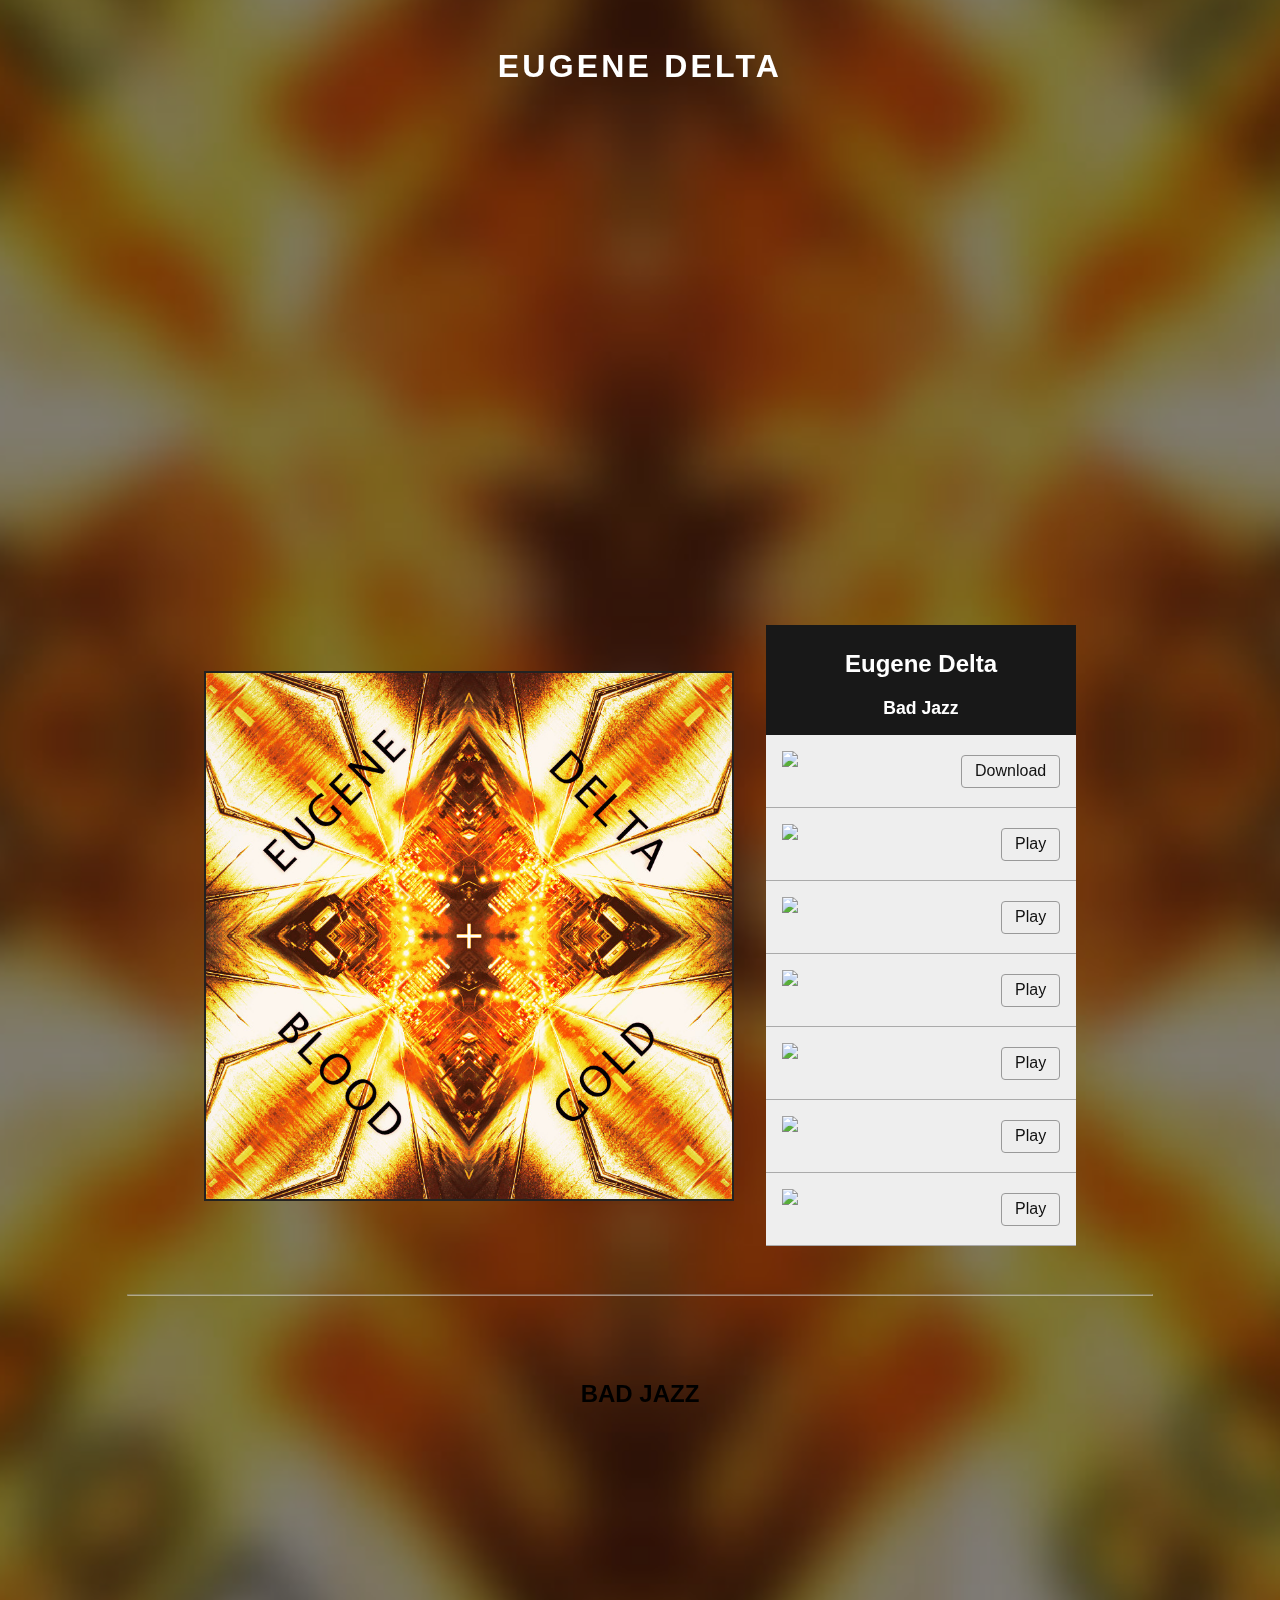
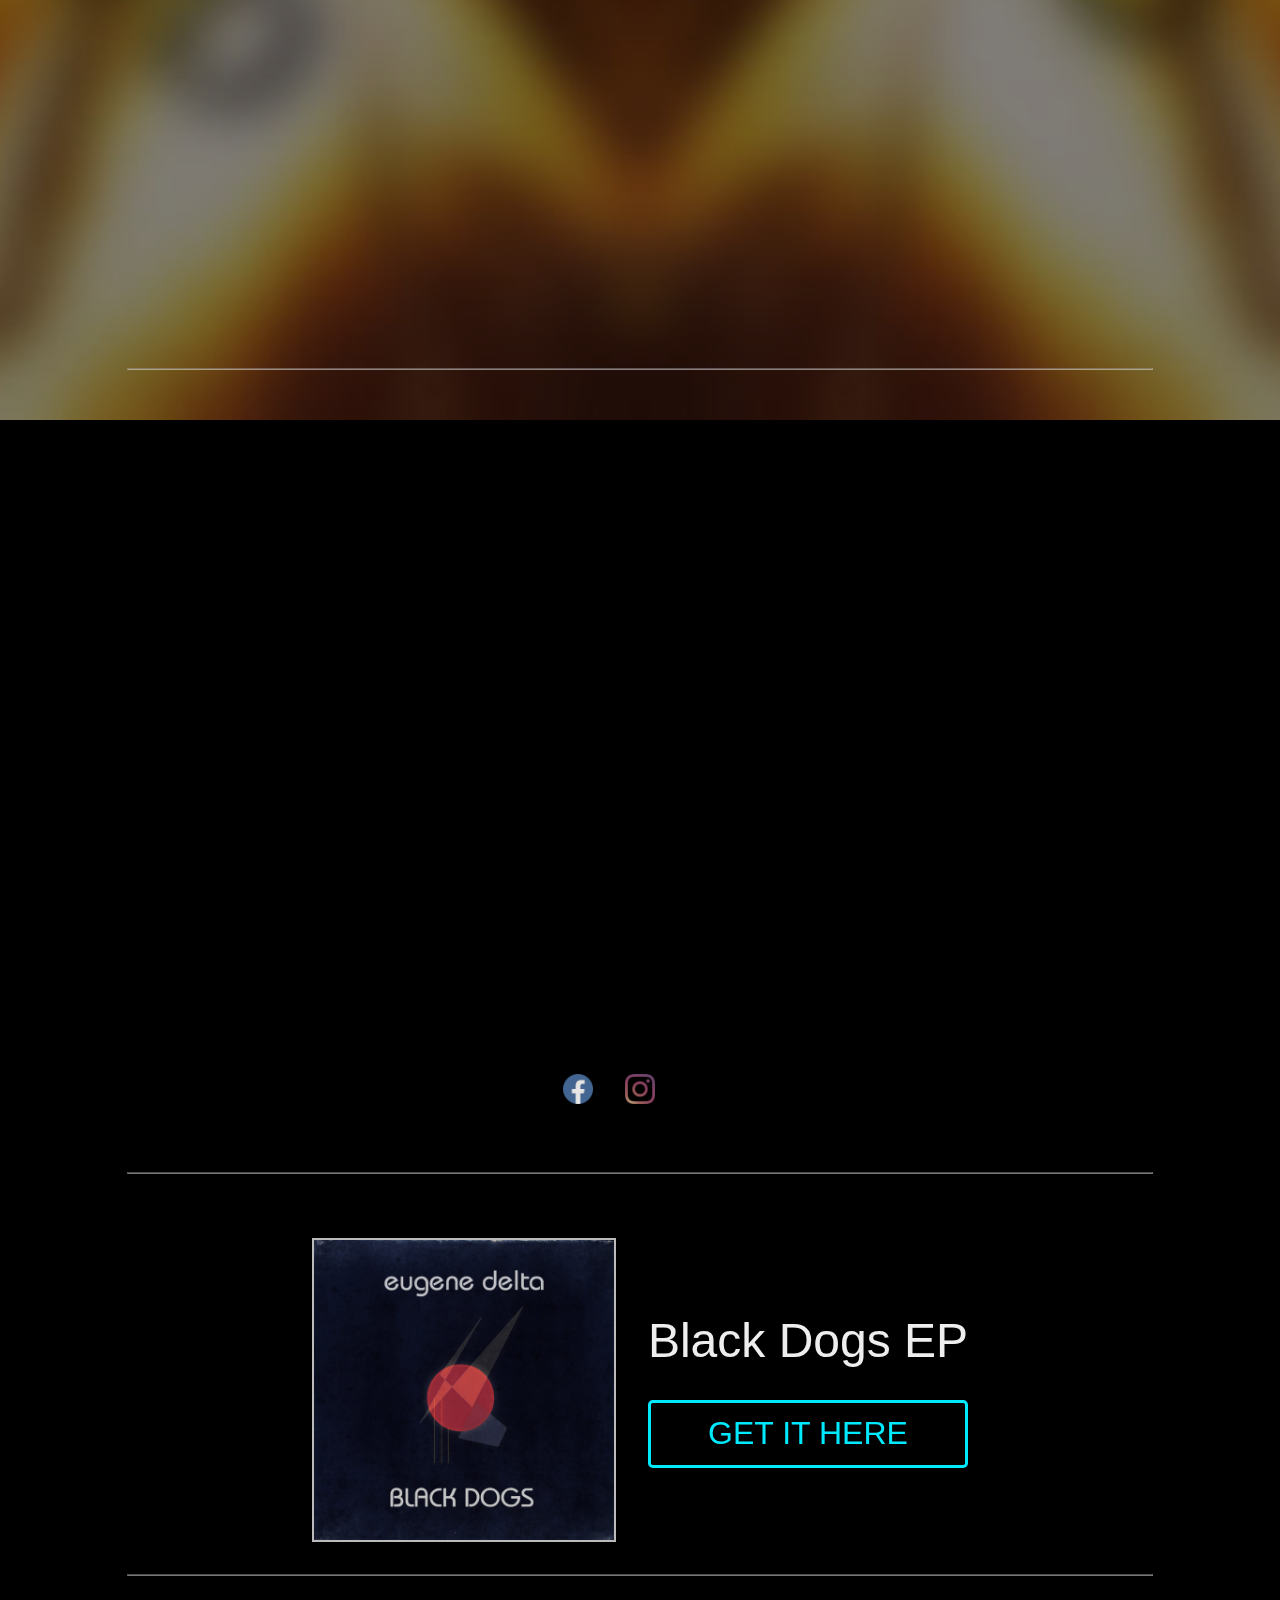
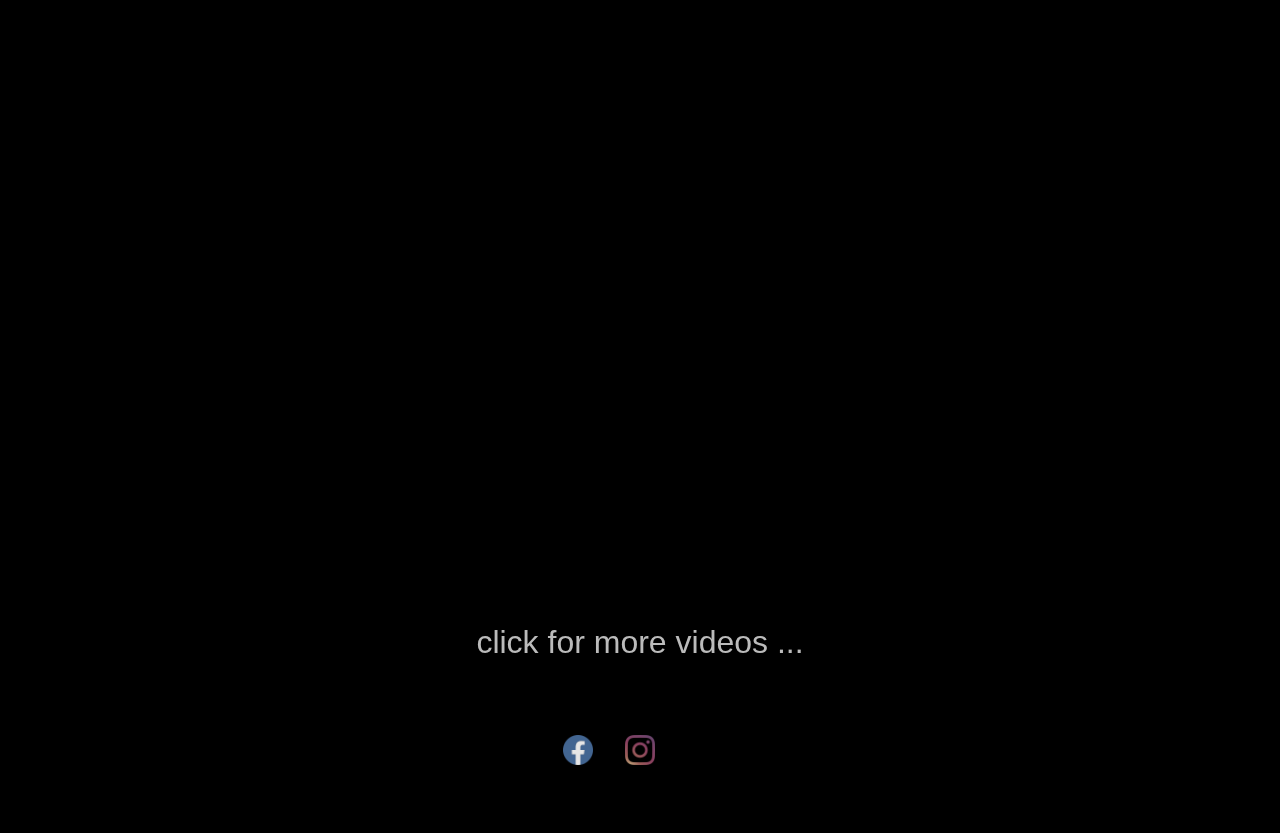
==== commit be2f4097: "Update index.html" ====
--- a/index.html
+++ b/index.html
@@ -51,8 +51,8 @@
   <div class="main-container">
     <div class="cover-container">
       <div class="cover">
-        <iframe class="preview-box mobile" allow="encrypted-media *;" frameborder="0" height="306" style="width:100%;max-width:660px;overflow:hidden;background:transparent;" src="https://embed.music.apple.com/us/album/bad-jazz-single/1523349626" id="dz-root"></iframe>
-        <iframe class="preview-box desktop" allow="encrypted-media *;" frameborder="0" height="526" style="width:100%;max-width:660px;overflow:hidden;background:transparent;" src="https://embed.music.apple.com/us/album/bad-jazz-single/1523349626"></iframe>
+        <iframe class="preview-box mobile" allow="encrypted-media *;" frameborder="0" height="306" style="width:100%;max-width:660px;overflow:hidden;background:transparent;" src="https://embed.music.apple.com/us/album/blood-and-gold-single/1549735761" id="dz-root"></iframe>
+        <iframe class="preview-box desktop" allow="encrypted-media *;" frameborder="0" height="526" style="width:100%;max-width:660px;overflow:hidden;background:transparent;" src="https://embed.music.apple.com/us/album/blood-and-gold-single/1549735761"></iframe>
         <div class="play-button" onclick="javascript:document.getElementById('dz-root').className += ' fadeIn';this.className += ' hidden';"><img src="/assets/img/playPreview.png"></div>
       </div>
     </div>
@@ -64,6 +64,7 @@
       <div class="link-wrapper">
         <div class="link-container">
           <div class="link-list">
+            <div class="link"><a class="bandcamp" href="https://eugenedelta.bandcamp.com/album/calm-down-its-over"><img src="https://cdn.freelogovectors.net/wp-content/uploads/2017/01/bc-bandcamp_logo.png"><span class="button">Download</span></a></div>
             <div class="link"><a class="applemusic" href="https://music.apple.com/at/album/blood-and-gold/1549735761?i=1549735763&amp;l=en"><img src="https://b8dc26f18050b3315e3d-25699625cd604ffbdd1a1ecb34531b42.ssl.cf3.rackcdn.com/images/music-service_applemusic.svg"><span class="button">Play</span></a></div>
             <div class="link"><a class="spotify" href="https://open.spotify.com/track/5m9oKgpG8zjcELm57dTiI0?si=GJR37rGxTGW-qEpHRNhloQ"><img src="https://b8dc26f18050b3315e3d-25699625cd604ffbdd1a1ecb34531b42.ssl.cf3.rackcdn.com/images/music-service_spotify.svg"><span class="button">Play</span></a></div>
             <div class="link"><a class="deezer" href="https://deezer.page.link/CQVjtUdsQiUM52gJ8"><img src="https://b8dc26f18050b3315e3d-25699625cd604ffbdd1a1ecb34531b42.ssl.cf3.rackcdn.com/images/music-service_deezer.svg"><span class="button">Play</span></a></div>
@@ -136,4 +137,4 @@
 </div>
 <div class="social">
   <div class="sm-link"><a target="_blank" href="https://www.facebook.com/eugenedelta"><img src="./assets/img/logos/facebook.png"></a><a target="_blank" href="https://www.instagram.com/eugene.delta/"><img src="./assets/img/logos/instagram.png"></a><a href="mailto:contact@eugenedelta.com"><img src="./assets/img/logos/mail.png"></a></div>
-</div>+</div>
